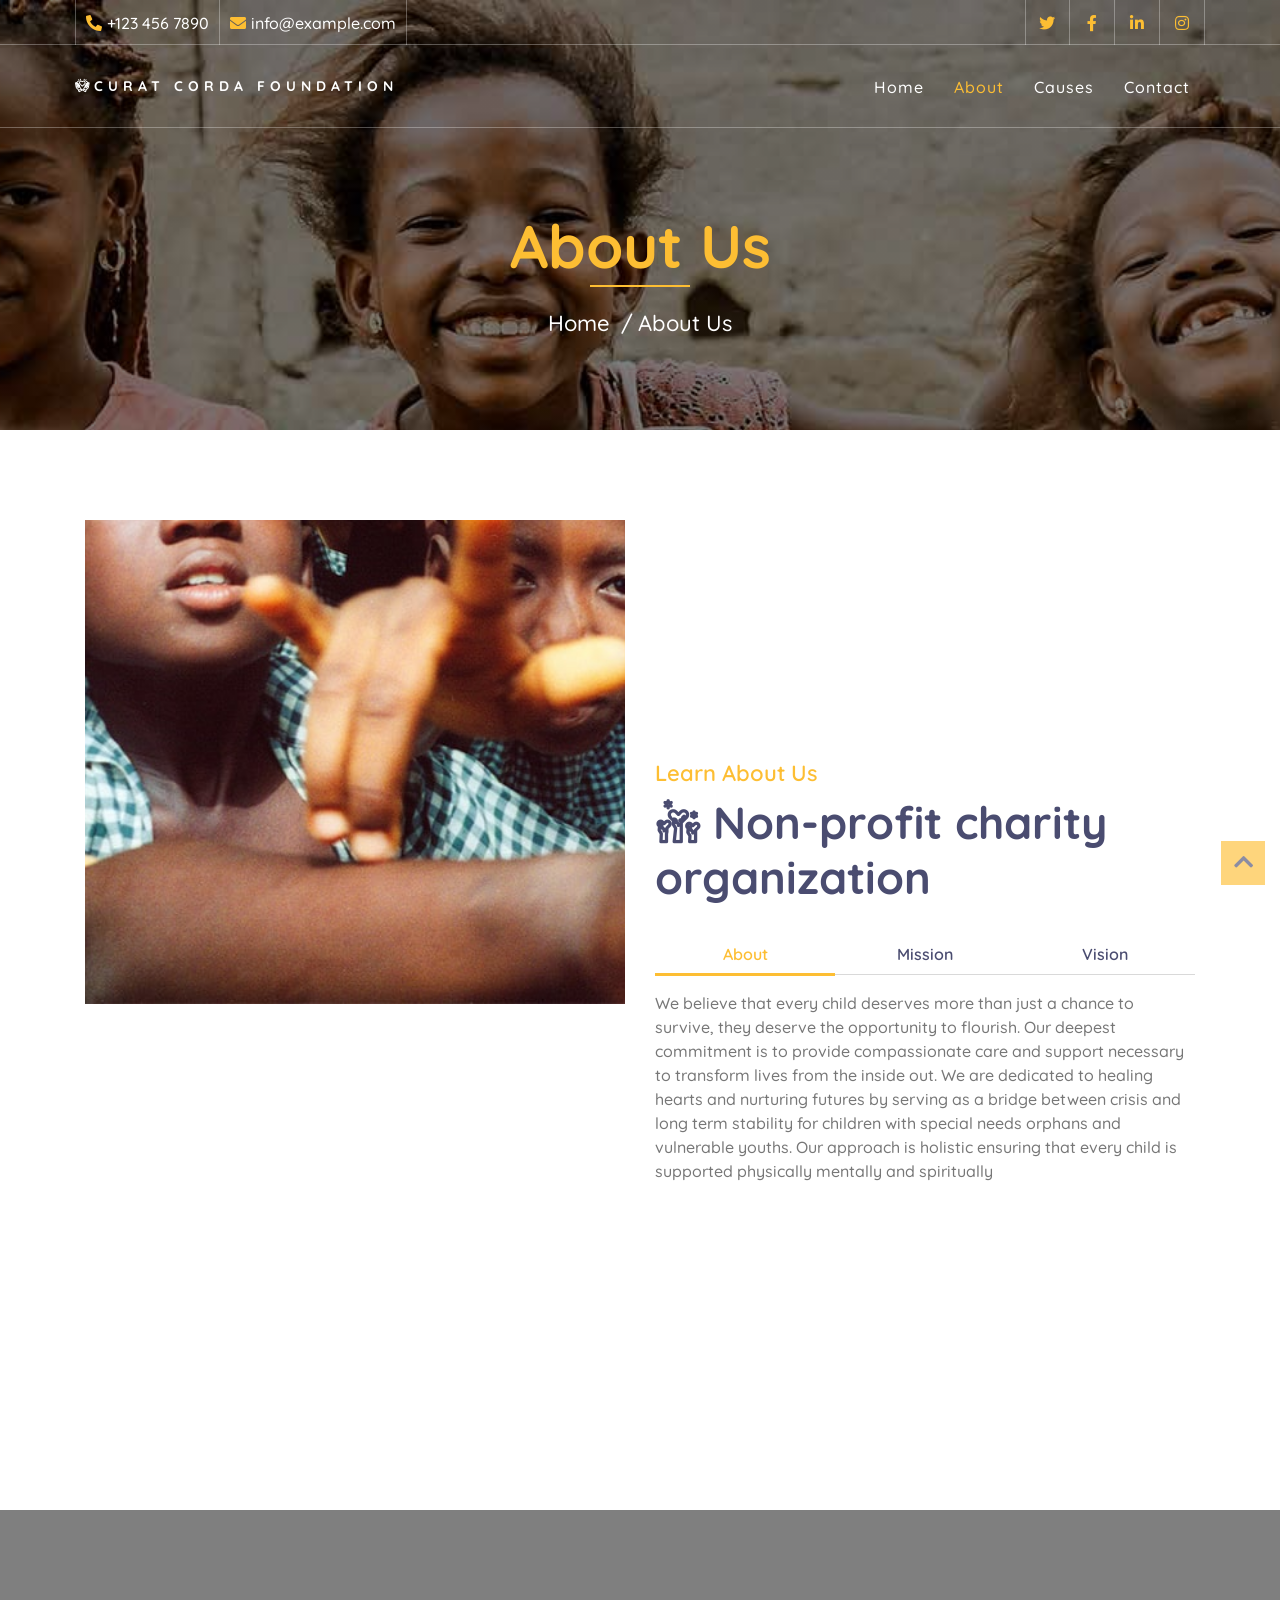
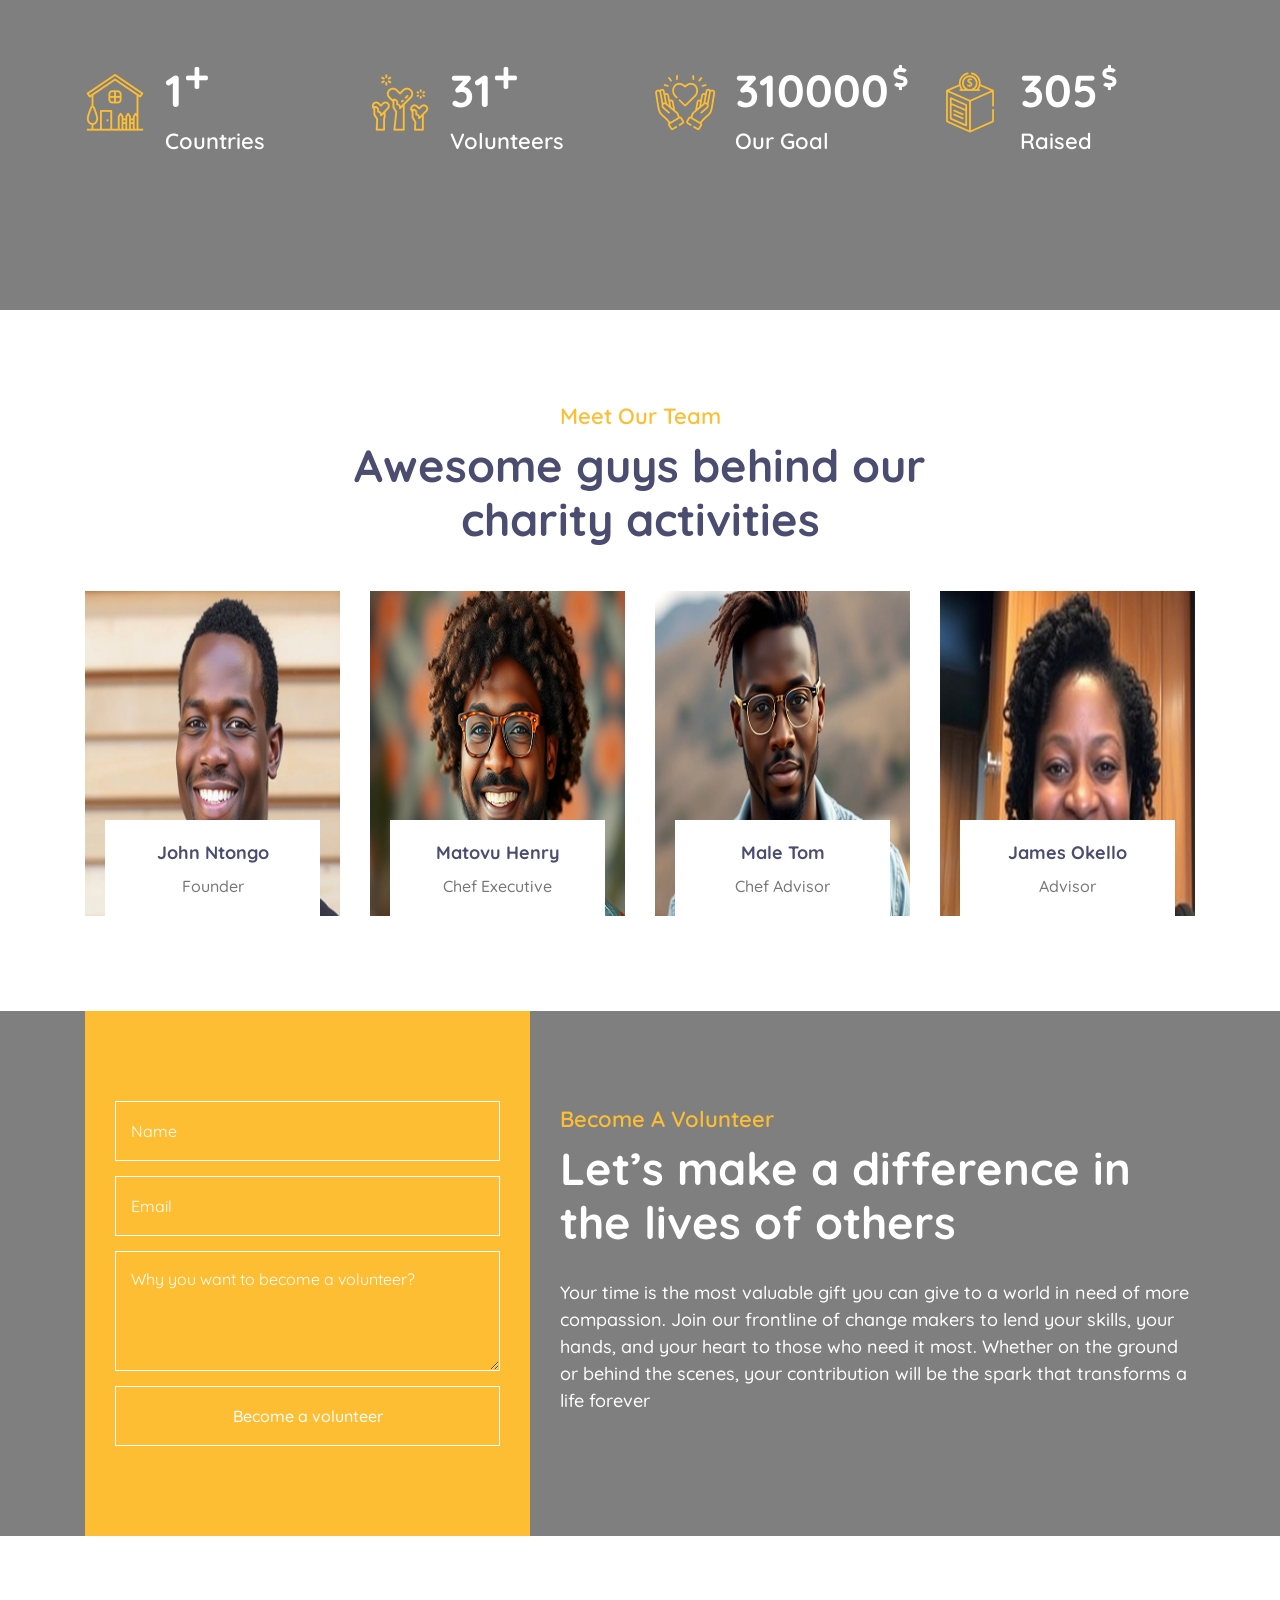
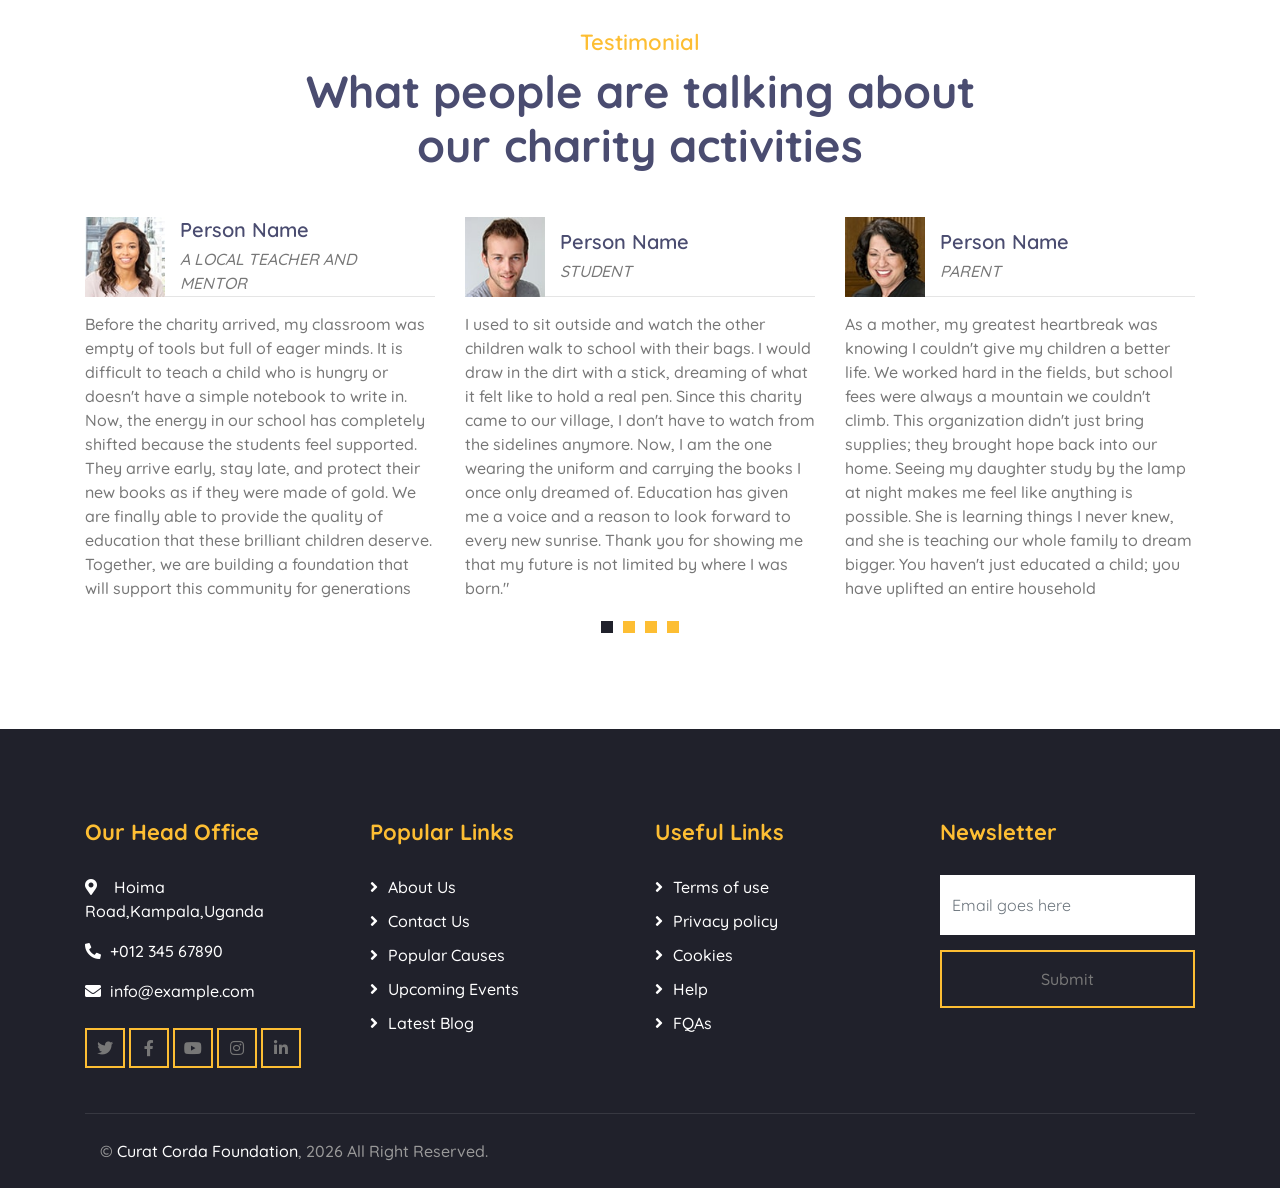
==== about.html @ 3d563ff6 "Add files via upload" ====
<!DOCTYPE html>
<html lang="en">
    <head>
        <meta charset="utf-8">
        <title>Curat Corda Foundation</title>
        <meta content="width=device-width, initial-scale=1.0" name="viewport">
        <meta content="Curat Corda Foundation" name="keywords">
        <meta content="Curat Corda Foundation" name="description">

        <!-- Favicon -->
        <link href="img/favicon.ico" rel="icon">

        <!-- Google Font -->
        <link href="https://fonts.googleapis.com/css2?family=Quicksand:wght@300;400;500;600;700&display=swap" rel="stylesheet">
        
        <!-- CSS Libraries -->
        <link href="https://stackpath.bootstrapcdn.com/bootstrap/4.4.1/css/bootstrap.min.css" rel="stylesheet">
        <link href="https://cdnjs.cloudflare.com/ajax/libs/font-awesome/5.10.0/css/all.min.css" rel="stylesheet">
        <link href="lib/flaticon/font/flaticon.css" rel="stylesheet">
        <link href="lib/animate/animate.min.css" rel="stylesheet">
        <link href="lib/owlcarousel/assets/owl.carousel.min.css" rel="stylesheet">

        <!-- Template Stylesheet -->
        <link href="css/style.css" rel="stylesheet">
    </head>

    <body>
        <!-- Top Bar Start -->
        <div class="top-bar d-none d-md-block">
            <div class="container-fluid">
                <div class="row">
                    <div class="col-md-8">
                        <div class="top-bar-left">
                            <div class="text">
                                <i class="fa fa-phone-alt"></i>
                                <p>+123 456 7890</p>
                            </div>
                            <div class="text">
                                <i class="fa fa-envelope"></i>
                                <p>info@example.com</p>
                            </div>
                        </div>
                    </div>
                    <div class="col-md-4">
                        <div class="top-bar-right">
                            <div class="social">
                                <a href=""><i class="fab fa-twitter"></i></a>
                                <a href=""><i class="fab fa-facebook-f"></i></a>
                                <a href=""><i class="fab fa-linkedin-in"></i></a>
                                <a href=""><i class="fab fa-instagram"></i></a>
                            </div>
                        </div>
                    </div>
                </div>
            </div>
        </div>
        <!-- Top Bar End -->

        <!-- Nav Bar Start -->
        <div class="navbar navbar-expand-lg bg-dark navbar-dark">
            <div class="container-fluid">
                <a href="index.html" class="navbar-brand"> <i class="flaticon-kindness"></i>Curat Corda Foundation</a>
                <button type="button" class="navbar-toggler" data-toggle="collapse" data-target="#navbarCollapse">
                    <span class="navbar-toggler-icon"></span>
                </button>

                <div class="collapse navbar-collapse justify-content-between" id="navbarCollapse">
                    <div class="navbar-nav ml-auto">
                        <a href="index.html" class="nav-item nav-link">Home</a>
                        <a href="about.html" class="nav-item nav-link active">About</a>
                        <a href="causes.html" class="nav-item nav-link">Causes</a>
                        <!--<a href="event.html" class="nav-item nav-link">Events</a>
                        <a href="blog.html" class="nav-item nav-link">Blog</a>-->
                       
                        <a href="contact.html" class="nav-item nav-link">Contact</a>
                    </div>
                </div>
            </div>
        </div>
        <!-- Nav Bar End -->
        
        
        <!-- Page Header Start -->
        <div class="page-header">
            <div class="container">
                <div class="row">
                    <div class="col-12">
                        <h2>About Us</h2>
                    </div>
                    <div class="col-12">
                        <a href="">Home</a>
                        <a href="">About Us</a>
                    </div>
                </div>
            </div>
        </div>
        <!-- Page Header End -->
        
  <!-- About Start -->
        <div class="about">
            <div class="container">
                <div class="row align-items-center">
                    <div class="col-lg-6">
                        <div class="about-img" data-parallax="scroll" data-image-src="img/about.jpg"></div>
                    </div>
                    <div class="col-lg-6">
                        <div class="section-header">
                            <p>Learn About Us</p>
                            <h2><i class="flaticon-charity"></i> Non-profit  charity organization</h2>
                        </div>
                        <div class="about-tab">
                            <ul class="nav nav-pills nav-justified">
                                <li class="nav-item">
                                    <a class="nav-link active" data-toggle="pill" href="#tab-content-1">About</a>
                                </li>
                                <li class="nav-item">
                                    <a class="nav-link" data-toggle="pill" href="#tab-content-2">Mission</a>
                                </li>
                                <li class="nav-item">
                                    <a class="nav-link" data-toggle="pill" href="#tab-content-3">Vision</a>
                                </li>
                            </ul>

                            <div class="tab-content">
                                <div id="tab-content-1" class="container tab-pane active">
                                 We believe that every child deserves more than just a chance to survive, they deserve the opportunity to flourish. Our deepest commitment is to provide compassionate care and support necessary to transform lives from the inside out.
                                 We are dedicated to healing hearts and nurturing futures by serving as a bridge between crisis and long term stability for children with special needs orphans and vulnerable youths. Our approach is holistic ensuring that every child is supported physically mentally and spiritually

                                </div>
                                <div id="tab-content-2" class="container tab-pane fade">
                                   To empower vulnerable children, orphans, and those with special needs through holistic support. By providing education, health care, moral guidance and talent development, we foster a lifestyle of resilience that enables every child to navigate life’s uncertainties with independence and confidence.
                                </div>
                                <div id="tab-content-3" class="container tab-pane fade">
                                   To be a sanctuary of hope where every child regardless of their background or ability is empowered with education, moral strength and independence to be a useful contributor in their community
                                </div>
                            </div>
                        </div>
                    </div>
                </div>
            </div>
        </div>
        <!-- About End -->
        
        
         <!-- Facts Start -->
        <div class="facts" data-parallax="scroll" data-image-src="img/facts.jpg">
            <div class="container">
                <div class="row">
                    <div class="col-lg-3 col-md-6">
                        <div class="facts-item">
                            <i class="flaticon-home"></i>
                            <div class="facts-text">
                                <h3 class="facts-plus" data-toggle="counter-up">4</h3>
                                <p>Countries</p>
                            </div>
                        </div>
                    </div>
                    <div class="col-lg-3 col-md-6">
                        <div class="facts-item">
                            <i class="flaticon-charity"></i>
                            <div class="facts-text">
                                <h3 class="facts-plus" data-toggle="counter-up">100</h3>
                                <p>Volunteers</p>
                            </div>
                        </div>
                    </div>
                    <div class="col-lg-3 col-md-6">
                        <div class="facts-item">
                            <i class="flaticon-kindness"></i>
                            <div class="facts-text">
                                <h3 class="facts-dollar" data-toggle="counter-up">1000000</h3>
                                <p>Our Goal</p>
                            </div>
                        </div>
                    </div>
                    <div class="col-lg-3 col-md-6">
                        <div class="facts-item">
                            <i class="flaticon-donation"></i>
                            <div class="facts-text">
                                <h3 class="facts-dollar" data-toggle="counter-up">1000</h3>
                                <p>Raised</p>
                            </div>
                        </div>
                    </div>
                </div>
            </div>
        </div>
        <!-- Facts End -->


       <!-- Team Start -->
        <div class="team">
            <div class="container">
                <div class="section-header text-center">
                    <p>Meet Our Team</p>
                    <h2>Awesome guys behind our charity activities</h2>
                </div>
                <div class="row">
                    <div class="col-lg-3 col-md-6">
                        <div class="team-item">
                            <div class="team-img">
                                <img src="img/team-1.jpg" alt="Team Image">
                            </div>
                            <div class="team-text">
                                <h2>John Ntongo</h2>
                                <p>Founder </p>
                                <div class="team-social">
                                    <a href=""><i class="fab fa-twitter"></i></a>
                                    <a href=""><i class="fab fa-facebook-f"></i></a>
                                    <a href=""><i class="fab fa-linkedin-in"></i></a>
                                    <a href=""><i class="fab fa-instagram"></i></a>
                                </div>
                            </div>
                        </div>
                    </div>
                    <div class="col-lg-3 col-md-6">
                        <div class="team-item">
                            <div class="team-img">
                                <img src="img/team-2.jpg" alt="Team Image">
                            </div>
                            <div class="team-text">
                                <h2>Matovu Henry</h2>
                                <p>Chef Executive</p>
                                <div class="team-social">
                                    <a href=""><i class="fab fa-twitter"></i></a>
                                    <a href=""><i class="fab fa-facebook-f"></i></a>
                                    <a href=""><i class="fab fa-linkedin-in"></i></a>
                                    <a href=""><i class="fab fa-instagram"></i></a>
                                </div>
                            </div>
                        </div>
                    </div>
                    <div class="col-lg-3 col-md-6">
                        <div class="team-item">
                            <div class="team-img">
                                <img src="img/team-3.jpg" alt="Team Image">
                            </div>
                            <div class="team-text">
                                <h2>Male Tom</h2>
                                <p>Chef Advisor</p>
                                <div class="team-social">
                                    <a href=""><i class="fab fa-twitter"></i></a>
                                    <a href=""><i class="fab fa-facebook-f"></i></a>
                                    <a href=""><i class="fab fa-linkedin-in"></i></a>
                                    <a href=""><i class="fab fa-instagram"></i></a>
                                </div>
                            </div>
                        </div>
                    </div>
                    <div class="col-lg-3 col-md-6">
                        <div class="team-item">
                            <div class="team-img">
                                <img src="img/team-4.jpg" alt="Team Image">
                            </div>
                            <div class="team-text">
                                <h2>James Okello</h2>
                                <p>Advisor</p>
                                <div class="team-social">
                                    <a href=""><i class="fab fa-twitter"></i></a>
                                    <a href=""><i class="fab fa-facebook-f"></i></a>
                                    <a href=""><i class="fab fa-linkedin-in"></i></a>
                                    <a href=""><i class="fab fa-instagram"></i></a>
                                </div>
                            </div>
                        </div>
                    </div>
                </div>
            </div>
        </div>
        <!-- Team End -->
        
        
    <!-- Volunteer Start -->
        <div class="volunteer" data-parallax="scroll" data-image-src="img/volunteer.jpg">
            <div class="container">
                <div class="row align-items-center">
                    <div class="col-lg-5">
                        <div class="volunteer-form">
                            <form>
                                <div class="control-group">
                                    <input type="text" class="form-control" placeholder="Name" required="required" />
                                </div>
                                <div class="control-group">
                                    <input type="email" class="form-control" placeholder="Email" required="required" />
                                </div>
                                <div class="control-group">
                                    <textarea class="form-control" placeholder="Why you want to become a volunteer?" required="required"></textarea>
                                </div>
                                <div>
                                    <button class="btn btn-custom" type="submit">Become a volunteer</button>
                                </div>
                            </form>
                        </div>
                    </div>
                    <div class="col-lg-7">
                        <div class="volunteer-content">
                            <div class="section-header">
                                <p>Become A Volunteer</p>
                                <h2>Let’s make a difference in the lives of others</h2>
                            </div>
                            <div class="volunteer-text">
                                <p>
                                    Your time is the most valuable gift you can give to a world in need of more compassion. Join our frontline of change makers to lend your skills, your hands, and your heart to those who need it most. Whether on the ground or behind the scenes, your contribution will be the spark that transforms a life forever
                                </p>
                            </div>
                        </div>
                    </div>
                </div>
            </div>
        </div>
        <!-- Volunteer End -->
        
        
        <!-- Testimonial Start -->
        <div class="testimonial">
            <div class="container">
                <div class="section-header text-center">
                    <p>Testimonial</p>
                    <h2>What people are talking about our charity activities</h2>
                </div>
                <div class="owl-carousel testimonials-carousel">
                    <div class="testimonial-item">
                        <div class="testimonial-profile">
                            <img src="img/testimonial-1.jpg" alt="Image">
                            <div class="testimonial-name">
                                <h3>Person Name</h3>
                                <p>STUDENT</p>
                            </div>
                        </div>
                        <div class="testimonial-text">
                            <p>
                                I used to sit outside and watch the other children walk to school with their bags. I would draw in the dirt with a stick, dreaming of what it felt like to hold a real pen. Since this charity came to our village, I don't have to watch from the sidelines anymore. Now, I am the one wearing the uniform and carrying the books I once only dreamed of. Education has given me a voice and a reason to look forward to every new sunrise. Thank you for showing me that my future is not limited by where I was born."
                            </p>
                        </div>
                    </div>
                    <div class="testimonial-item">
                        <div class="testimonial-profile">
                            <img src="img/testimonial-2.jpg" alt="Image">
                            <div class="testimonial-name">
                                <h3>Person Name</h3>
                                <p>PARENT</p>
                            </div>
                        </div>
                        <div class="testimonial-text">
                            <p>
                                As a mother, my greatest heartbreak was knowing I couldn't give my children a better life. We worked hard in the fields, but school fees were always a mountain we couldn't climb. This organization didn't just bring supplies; they brought hope back into our home. Seeing my daughter study by the lamp at night makes me feel like anything is possible. She is learning things I never knew, and she is teaching our whole family to dream bigger. You haven't just educated a child; you have uplifted an entire household
                            </p>
                        </div>
                    </div>
                    <div class="testimonial-item">
                        <div class="testimonial-profile">
                            <img src="img/testimonial-3.jpg" alt="Image">
                            <div class="testimonial-name">
                                <h3>Person Name</h3>
                                <p>OUR PARTNERS AND DONORS</p>
                            </div>
                        </div>
                        <div class="testimonial-text">
                            <p>
                                I wanted to support a cause where I could actually see the transformation happening. Seeing the photos of these children moving from the streets into classrooms is incredibly moving. It’s rare to find a charity that is so transparent about the direct impact of every dollar. I know that my monthly contribution is providing the desks and books these kids need. Being a part of this journey has changed my perspective on what it means to give back. It is a privilege to invest in these bright young leaders and watch them thrive."
                            </p>
                        </div>
                    </div>
                    <div class="testimonial-item">
                        <div class="testimonial-profile">
                            <img src="img/testimonial-4.jpg" alt="Image">
                            <div class="testimonial-name">
                                <h3>Person Name</h3>
                                <p>A LOCAL TEACHER AND MENTOR</p>
                            </div>
                        </div>
                        <div class="testimonial-text">
                            <p>
                               Before the charity arrived, my classroom was empty of tools but full of eager minds. It is difficult to teach a child who is hungry or doesn't have a simple notebook to write in. Now, the energy in our school has completely shifted because the students feel supported. They arrive early, stay late, and protect their new books as if they were made of gold. We are finally able to provide the quality of education that these brilliant children deserve. Together, we are building a foundation that will support this community for generations
                            </p>
                        </div>
                    </div>
                </div>
            </div>
        </div>
        <!-- Testimonial End -->


        <!-- Footer Start -->
        <div class="footer">
            <div class="container">
                <div class="row">
                    <div class="col-lg-3 col-md-6">
                        <div class="footer-contact">
                            <h2>Our Head Office</h2>
                            <p><i class="fa fa-map-marker-alt"></i> Hoima Road,Kampala,Uganda</p>
                            <p><i class="fa fa-phone-alt"></i>+012 345 67890</p>
                            <p><i class="fa fa-envelope"></i>info@example.com</p>
                            <div class="footer-social">
                                <a class="btn btn-custom" href=""><i class="fab fa-twitter"></i></a>
                                <a class="btn btn-custom" href=""><i class="fab fa-facebook-f"></i></a>
                                <a class="btn btn-custom" href=""><i class="fab fa-youtube"></i></a>
                                <a class="btn btn-custom" href=""><i class="fab fa-instagram"></i></a>
                                <a class="btn btn-custom" href=""><i class="fab fa-linkedin-in"></i></a>
                            </div>
                        </div>
                    </div>
                    <div class="col-lg-3 col-md-6">
                        <div class="footer-link">
                            <h2>Popular Links</h2>
                            <a href="">About Us</a>
                            <a href="">Contact Us</a>
                            <a href="">Popular Causes</a>
                            <a href="">Upcoming Events</a>
                            <a href="">Latest Blog</a>
                        </div>
                    </div>
                    <div class="col-lg-3 col-md-6">
                        <div class="footer-link">
                            <h2>Useful Links</h2>
                            <a href="">Terms of use</a>
                            <a href="">Privacy policy</a>
                            <a href="">Cookies</a>
                            <a href="">Help</a>
                            <a href="">FQAs</a>
                        </div>
                    </div>
                    <div class="col-lg-3 col-md-6">
                        <div class="footer-newsletter">
                            <h2>Newsletter</h2>

                            <form>
                                <input class="form-control" placeholder="Email goes here">
                                <button class="btn btn-custom">Submit</button>
                                 
                            </form>
                            
                        </div>
                    </div>
                </div>
            </div>
            <div class="container copyright">
                <div class="row">
                    <div class="col-md-6">
                        <p>&copy; <a href="#">Curat Corda Foundation</a>, <span id="year"></span> All Right Reserved.</p> 
                    </div>
                    <div class="col-md-6">
                         
                    </div>
                </div>
            </div>
        </div>
        <!-- Footer End -->

        <!-- Back to top button -->
        <a href="#" class="back-to-top"><i class="fa fa-chevron-up"></i></a>
        
        <!-- Pre Loader -->
        <div id="loader" class="show">
            <div class="loader"></div>
        </div>

        <!-- JavaScript Libraries -->
        <script src="https://code.jquery.com/jquery-3.4.1.min.js"></script>
        <script src="https://stackpath.bootstrapcdn.com/bootstrap/4.4.1/js/bootstrap.bundle.min.js"></script>
        <script src="lib/easing/easing.min.js"></script>
        <script src="lib/owlcarousel/owl.carousel.min.js"></script>
        <script src="lib/waypoints/waypoints.min.js"></script>
        <script src="lib/counterup/counterup.min.js"></script>
        <script src="lib/parallax/parallax.min.js"></script>
        
        <!-- Contact Javascript File -->
        <script src="mail/jqBootstrapValidation.min.js"></script>
        <script src="mail/contact.js"></script>

        <!-- Template Javascript -->
        <script src="js/main.js"></script>
    </body>
</html>
---- lib/flaticon/font/flaticon.css ----
/*
  	Flaticon icon font: Flaticon
  	Creation date: 30/09/2020 10:47
  	*/

@font-face {
  font-family: "Flaticon";
  src: url("./Flaticon.eot");
  src: url("./Flaticon.eot?#iefix") format("embedded-opentype"),
       url("./Flaticon.woff2") format("woff2"),
       url("./Flaticon.woff") format("woff"),
       url("./Flaticon.ttf") format("truetype"),
       url("./Flaticon.svg#Flaticon") format("svg");
  font-weight: normal;
  font-style: normal;
}

@media screen and (-webkit-min-device-pixel-ratio:0) {
  @font-face {
    font-family: "Flaticon";
    src: url("./Flaticon.svg#Flaticon") format("svg");
  }
}

[class^="flaticon-"]:before, [class*=" flaticon-"]:before,
[class^="flaticon-"]:after, [class*=" flaticon-"]:after {   
  font-family: Flaticon;
        font-size: 20px;
font-style: normal;
margin-left: 20px;
}

.flaticon-water:before { content: "\f100"; }
.flaticon-healthcare:before { content: "\f101"; }
.flaticon-diet:before { content: "\f102"; }
.flaticon-education:before { content: "\f103"; }
.flaticon-home:before { content: "\f104"; }
.flaticon-charity:before { content: "\f105"; }
.flaticon-social-care:before { content: "\f106"; }
.flaticon-kindness:before { content: "\f107"; }
.flaticon-donation:before { content: "\f108"; }
.flaticon-woman:before { content: "\f109"; }
---- css/style.css ----
/*******************************/
/********* General CSS *********/
/*******************************/
body {
    color: #777777;
    font-weight: 500;
    background: #ffffff;
    font-family: 'Quicksand', sans-serif;
}

h1,
h2, 
h3, 
h4,
h5, 
h6 {
    color: #4a4c70;
}

a {
    color: #4a4c70;
    transition: .3s;
}

a:hover,
a:active,
a:focus {
    color: #FDBE33;
    outline: none;
    text-decoration: none;
}

.btn.btn-custom {
    padding: 12px 20px;
    text-align: center; 
   font-size: 16px;
    font-weight: 500;
    color: #777777;
    border-radius: 0;
    border: 2px solid #FDBE33;
    box-shadow: inset 0 0 0 0 #FDBE33;
    transition: ease-out 0.3s;
    -webkit-transition: ease-out 0.3s;
    -moz-transition: ease-out 0.3s;
}

.btn.btn-custom:hover {
    color: #20212B;
    box-shadow: inset 0 0 0 30px #FDBE33;
}

.btn:focus,
.form-control:focus {
    box-shadow: none;
}

.container-fluid {
    max-width: 1366px;
}

[class^="flaticon-"]:before, [class*=" flaticon-"]:before,
[class^="flaticon-"]:after, [class*=" flaticon-"]:after {   
    font-size: inherit;
    margin-left: 0;
}


/**********************************/
/****** Loader & Back to Top ******/
/**********************************/
#loader {
    position: fixed;
    top: 0;
    right: 0;
    bottom: 0;
    left: 0;
    display: flex;
    align-items: center;
    justify-content: center;
    background: #ffffff;
    opacity: 0;
    visibility: hidden;
    -webkit-transition: opacity .3s ease-out, visibility 0s linear .3s;
    -o-transition: opacity .3s ease-out, visibility 0s linear .3s;
    transition: opacity .3s ease-out, visibility 0s linear .3s;
    z-index: 999;
}

#loader.show {
    -webkit-transition: opacity .6s ease-out, visibility 0s linear 0s;
    -o-transition: opacity .6s ease-out, visibility 0s linear 0s;
    transition: opacity .6s ease-out, visibility 0s linear 0s;
    visibility: visible;
    opacity: 1;
}

#loader .loader {
    position: relative;
    width: 45px;
    height: 45px;
    border: 5px solid #dddddd;
    border-top: 5px solid #FDBE33;
    border-radius: 50%;
    -webkit-animation: spin 2s linear infinite;
    animation: spin 2s linear infinite;
}

@-webkit-keyframes spin {
    0% { -webkit-transform: rotate(0deg); }
    100% { -webkit-transform: rotate(360deg); }
}

@keyframes spin {
    0% { transform: rotate(0deg); }
    100% { transform: rotate(360deg); }
}

.back-to-top {
    position: fixed;
    display: none;
    background: #FDBE33;
    width: 44px;
    height: 44px;
    text-align: center;
    line-height: 1;
    font-size: 22px;
    right: 15px;
    bottom: 15px;
    transition: background 0.5s;
    z-index: 9;
}

.back-to-top i {
    color: #4a4c70;
    padding-top: 10px;
}

.back-to-top:hover {
    background: #4a4c70;
}

.back-to-top:hover i {
    color: #FDBE33;
}


/**********************************/
/********** Top Bar CSS ***********/
/**********************************/
.top-bar {
    position: absolute;
    height: 45px;
    width: 100%;
    top: 0;
    left: 0;
    z-index: 3;
    border-bottom: 1px solid rgba(255, 255, 255, .3);
}

.top-bar .top-bar-left {
    display: flex;
    align-items: center;
    justify-content: flex-start;
}

.top-bar .top-bar-right {
    display: flex;
    align-items: center;
    justify-content: flex-end;
}

.top-bar .text {
    display: flex;
    align-items: center;
    justify-content: center;
    flex-direction: row;
    height: 45px;
    padding: 0 10px;
    text-align: center;
    border-left: 1px solid rgba(255, 255, 255, .3);
}

.top-bar .text:last-child {
    border-right: 1px solid rgba(255, 255, 255, .3);
}

.top-bar .text i {
    font-size: 16px;
    color: #FDBE33;
    margin-right: 5px;
}

.top-bar .text p {
    color: #ffffff;
    font-size: 16px;
    font-weight: 500;
    margin: 0;
}

.top-bar .social {
    display: flex;
    height: 45px;
    font-size: 0;
    justify-content: flex-end;
}

.top-bar .social a {
    display: flex;
    align-items: center;
    justify-content: center;
    width: 45px;
    height: 100%;
    font-size: 16px;
    color: #FDBE33;
    border-right: 1px solid rgba(255, 255, 255, .3);
}

.top-bar .social a:first-child {
    border-left: 1px solid rgba(255, 255, 255, .3);
}

.top-bar .social a:hover {
    color: #ffffff;
    background: #FDBE33;
}

@media (min-width: 992px) {
    .top-bar {
        padding: 0 60px;
    }
}


/**********************************/
/*********** Nav Bar CSS **********/
/**********************************/
.navbar {
    position: relative;
    transition: .5s;
    z-index: 999;
}

.navbar.nav-sticky {
    position: fixed;
    top: 0;
    width: 100%;
    box-shadow: 0 2px 5px rgba(0, 0, 0, .3);
    transition: .5s;
}

.navbar .navbar-brand {
    margin: 0;
    color: #ffffff;
    font-size: 14px;
    line-height: 0px;
    font-weight: 700;
    letter-spacing: 5px;
    text-transform: uppercase;
}

.navbar .navbar-brand img {
    max-width: 100%;
    max-height: 40px;
}

.navbar-dark .navbar-nav .nav-link,
.navbar-dark .navbar-nav .nav-link:focus,
.navbar-dark .navbar-nav .nav-link:hover,
.navbar-dark .navbar-nav .nav-link.active {
    padding: 10px 15px 8px 15px;
    color: #ffffff;
}

.navbar-dark .navbar-nav .nav-link:hover,
.navbar-dark .navbar-nav .nav-link.active {
    color: #FDBE33;
    transition: none;
}

.navbar .dropdown-menu {
    margin-top: 0;
    border: 0;
    border-radius: 0;
    background: #f8f9fa;
}

@media (min-width: 992px) {
    .navbar {
        position: absolute;
        width: 100%;
        top: 45px;
        padding: 20px 60px;
        background: transparent !important;
        border-bottom: 1px solid rgba(255, 255, 255, .3);
        z-index: 9;
    }
    
    .navbar.nav-sticky {
        padding: 10px 60px;
        background: #20212B !important;
        border-bottom: none;
    }
    
    .page .navbar {
        background: #20212B !important;
    }
    
    .navbar a.nav-link {
        padding: 8px 15px;
        font-size: 16px;
        letter-spacing: 1px;
    }
}

@media (max-width: 991.98px) {   
    .navbar {
        padding: 15px;
        background: #20212B !important;
    }
    
    .navbar a.nav-link {
        padding: 5px;
    }
    
    .navbar .dropdown-menu {
        box-shadow: none;
    }
}


/*******************************/
/********** Hero CSS ***********/
/*******************************/
.carousel {
    position: relative;
    width: 100%;
    min-height: 300px;
    background: #ffffff;
    margin-bottom: 45px;
}

.carousel .container-fluid {
    padding: 0;
}

.carousel .carousel-item {
    position: relative;
    width: 100%;
    min-height: 300px;
    display: flex;
    align-items: center;
    justify-content: center;
    flex-direction: column;
}

.carousel .carousel-img {
    position: relative;
    width: 100%;
    height: 100%;
    min-height: 300px;
    text-align: right;
    overflow: hidden;
}

.carousel .carousel-img::after {
    position: absolute;
    content: "";
    top: 0;
    right: 0;
    bottom: 0;
    left: 0;
    background: rgba(0, 0, 0, .5);
    z-index: 1;
}

.carousel .carousel-img img {
    width: 100%;
    height: 100%;
    object-fit: cover;
}

.carousel .carousel-text {
    position: absolute;
    max-width: 700px;
    display: flex;
    align-items: center;
    justify-content: center;
    flex-direction: column;
    z-index: 2;
}

.carousel .carousel-text h1 {
    text-align: center;
    color: #ffffff;
    font-size: 60px;
    font-weight: 700;
    margin-bottom: 20px;
}

.carousel .carousel-text p {
    color: #ffffff;
    text-align: center;
    font-size: 20px;
    margin-bottom: 25px;
}

.carousel .carousel-btn .btn.btn-custom {
    color: #ffffff;
}

.carousel .carousel-btn .btn.btn-custom:hover {
    color: #20212B;
}

.carousel .carousel-btn .btn:first-child {
    margin-right: 15px;
}

.carousel .owl-nav {
    position: absolute;
    width: 100%;
    height: 60px;
    top: calc(50% - 30px);
    left: 0;
    display: flex;
    justify-content: space-between;
    z-index: 9;
}

.carousel .owl-nav .owl-prev,
.carousel .owl-nav .owl-next {
    width: 60px;
    height: 60px;
    display: flex;
    align-items: center;
    justify-content: center;
    color: #FDBE33;
    background: rgba(256, 256, 256, .2);
    font-size: 22px;
    transition: .3s;
}

.carousel .owl-nav .owl-prev:hover,
.carousel .owl-nav .owl-next:hover {
    color: #ffffff;
    background: #FDBE33;
}

.carousel .owl-nav .owl-prev {
    margin-right: 2px;
}

.carousel .animated {
    -webkit-animation-duration: 1s;
    animation-duration: 1s;
}

#videoModal .modal-dialog {
    position: relative;
    max-width: 800px;
    margin: 60px auto 0 auto;
}

#videoModal .modal-body {
    position: relative;
    padding: 0px;
}

#videoModal .close {
    position: absolute;
    width: 30px;
    height: 30px;
    right: 0px;
    top: -30px;
    z-index: 999;
    font-size: 30px;
    font-weight: normal;
    color: #ffffff;
    background: #000000;
    opacity: 1;
}

@media (max-width: 991.98px) {
    .carousel .carousel-text h1 {
        font-size: 35px;
    }
    
    .carousel .carousel-text p {
        font-size: 16px;
    }
    
    .carousel .carousel-text .btn {
        padding: 12px 30px;
        font-size: 15px;
        letter-spacing: 0;
    }
}

@media (max-width: 767.98px) {
    .carousel .carousel-text h1 {
        font-size: 30px;
    }
    
    .carousel .carousel-text .btn {
        padding: 10px 25px;
        font-size: 15px;
        letter-spacing: 0;
    }
}

@media (max-width: 575.98px) {
    .carousel .carousel-text h1 {
        font-size: 25px;
    }
    
    .carousel .carousel-text .btn {
        padding: 8px 20px;
        font-size: 14px;
        letter-spacing: 0;
    }
}


/*******************************/
/******* Page Header CSS *******/
/*******************************/
.page-header {
    position: relative;
    margin-bottom: 45px;
    padding: 210px 0 90px 0;
    text-align: center;
    background: linear-gradient(rgba(0, 0, 0, .5), rgba(0, 0, 0, .5)), url(../img/page-header.jpg);
    background-attachment: fixed;
    background-position: center;
    background-repeat: no-repeat;
    background-size: cover;
}

.page-header h2 {
    position: relative;
    color: #FDBE33;
    font-size: 60px;
    font-weight: 700;
    margin-bottom: 20px;
    padding-bottom: 5px;
}

.page-header h2::after {
    position: absolute;
    content: "";
    width: 100px;
    height: 2px;
    left: calc(50% - 50px);
    bottom: 0;
    background: #FDBE33;
}

.page-header a {
    position: relative;
    padding: 0 12px;
    font-size: 22px;
    color: #ffffff;
}

.page-header a:hover {
    color: #FDBE33;
}

.page-header a::after {
    position: absolute;
    content: "/";
    width: 8px;
    height: 8px;
    top: -2px;
    right: -7px;
    text-align: center;
    color: #ffffff;
}

.page-header a:last-child::after {
    display: none;
}

@media (max-width: 991.98px) {
    .page-header {
        padding: 60px 0;
    }
    
    .page-header h2 {
        font-size: 45px;
    }
    
    .page-header a {
        font-size: 20px;
    }
}

@media (max-width: 767.98px) {
    .page-header {
        padding: 45px 0;
    }
    
    .page-header h2 {
        font-size: 35px;
    }
    
    .page-header a {
        font-size: 18px;
    }
}


/*******************************/
/******* Section Header ********/
/*******************************/
.section-header {
    position: relative;
    width: 100%;
    max-width: 700px;
    margin: 0 auto 45px auto;
}

.section-header p {
    margin-bottom: 5px;
    position: relative;
    font-size: 22px;
    font-weight: 600;
    text-transform: capitalize;
    color: #FDBE33;
}

.section-header h2 {
    margin: 0;
    font-size: 45px;
    font-weight: 700;
}

@media (max-width: 991.98px) {
    .section-header h2 {
        font-size: 45px;
    }
}

@media (max-width: 767.98px) {
    .section-header h2 {
        font-size: 40px;
    }
}

@media (max-width: 575.98px) {
    .section-header h2 {
        font-size: 35px;
    }
}


/*******************************/
/********** About CSS **********/
/*******************************/
.about {
    position: relative;
    width: 100%;
    padding: 45px 0;
}

.about .section-header {
    margin-bottom: 30px;
    margin-left: 0;
}

.about .about-img {
    width: 100%;
    height: 100vh;
}

.about .about-tab {
    width: 100%;
}

.about .about-tab .nav.nav-pills .nav-link {
    padding: 8px;
    font-weight: 600;
    background: none;
    border-radius: 0;
    border-bottom: 1px solid rgba(0, 0, 0, .15);
    transition: none;
}

.about .about-tab .nav.nav-pills .nav-link:hover,
.about .about-tab .nav.nav-pills .nav-link.active {
    color: #FDBE33;
    padding-bottom: 7px;
    border-bottom: 3px solid #FDBE33;
}

.about .about-tab .tab-content {
    padding: 15px 0 0 0;
    background: transparent;
}

.about .about-tab .tab-content .container {
    padding: 0;
}

@media (max-width: 991.98px) {
    .about .section-header {
        margin-top: 30px;
    }
}


/*******************************/
/********* Service CSS *********/
/*******************************/
.service {
    position: relative;
    width: 100%;
    padding: 45px 0 15px 0;
}

.service .service-item {
    position: relative;
    width: 100%;
    display: flex;
    justify-content: space-between;
    margin-bottom: 45px;
    transition: .3s;
}

.service .service-icon {
    position: relative;
    width: 60px;
}

.service .service-icon i {
    position: relative;
    display: block;
    color: #FDBE33;
    font-size: 60px;
    line-height: 60px;
    margin-top: 5px;
}

.service .service-text {
    position: relative;
    margin-left: 20px;
    padding-left: 20px;
}

.service .service-text::before {
    position: absolute;
    content: "";
    width: 1px;
    height: calc(100% - 10px);
    top: 5px;
    left: 0;
    background: rgba(0, 0, 0, .1);
}

.service .service-text::after {
    position: absolute;
    content: "";
    width: 3px;
    height: 40px;
    top: calc(50% - 20px);
    left: -1px;
    background: #FDBE33;
}

.service .service-text h3 {
    margin-bottom: 10px;
    font-size: 22px;
    font-weight: 700;
    letter-spacing: 1px;
}

.service .service-text p {
    margin: 0;
}


/*******************************/
/********* Donate CSS **********/
/*******************************/
.donate {
    position: relative;
    width: 100%;
    margin: 45px 0;
    background: rgba(0, 0, 0, .5);
}

.donate .donate-content {
    padding: 45px 0 15px 0;
}

.container .donate {
    margin: 90px 0;
}

.container .donate .donate-content {
    padding: 45px 30px 15px 30px;
}

.donate .donate-content .section-header {
    margin-bottom: 30px;
}

.donate .donate-content .section-header h2 {
    color: #ffffff;
}

.donate .donate-text p {
    color: #ffffff;
    font-size: 18px;
}

.donate .donate-form {
    padding: 90px 30px;
    background: #FDBE33;
}

.donate .donate-form .control-group {
    margin-bottom: 15px;
}

.donate .donate-form .form-control {
    height: 60px;
    color: #ffffff;
    padding: 0 15px;
    border-radius: 0;
    border: 1px solid #ffffff;
    background: transparent;
}

.donate .donate-form .form-control::placeholder {
    color: #ffffff;
    opacity: 1;
}

.donate .donate-form .form-control:-ms-input-placeholder,
.donate .donate-form .form-control::-ms-input-placeholder {
    color: #ffffff;
}

.donate .donate-form .btn-group {
    display: flex;
    justify-content: space-between;
    margin-bottom: 15px;
}

.donate .donate-form .btn.btn-custom {
    padding: 15px 0;
    width: 100%;
    height: 60px;
    color: #ffffff;
    border: 1px solid #ffffff;
    box-shadow: inset 0 0 0 0 #ffffff;
}

.donate .donate-form .btn.btn-custom:hover,
.donate .donate-form .btn.btn-custom.active {
    color: #FDBE33;
    border: 1px solid #ffffff;
    box-shadow: inset 0 0 0 30px #ffffff;
}



/*******************************/
/********** Causes CSS *********/
/*******************************/
.causes {
    position: relative;
    width: 100%;
    padding: 45px 0;
}

.causes .causes-carousel {
    width: calc(100% + 30px);
    margin-left: -15px;
    margin-right: -15px;
}

.causes .causes-item {
    margin: 0 15px;
    overflow: hidden;
    background: #f3f6ff;
}

.causes .causes-img {
    overflow: hidden;
}

.causes .causes-img img {
    width: 100%;
    transition: .3s;
}

.causes .causes-item:hover img {
    transform: scale(1.1);
}


.causes .causes-progress {
    width: 100%;
    margin-top: 32px;
    padding: 30px 30px 20px 30px;
}

.causes .progress {
    height: 10px;
    border-radius: 0;
    background: #dddddd;
    overflow: visible;
}

.causes .progress .progress-bar {
    position: relative;
    width: 0px;
    background: #FDBE33;
    overflow: visible;
    transition: 2s;
}

.causes .progress-bar span {
    position: absolute;
    top: -32px;
    right: 0;
    height: 23px;
    display: inline-block;
    padding: 2px 6px;
    background: #FDBE33;
    color: #20212B;
}

.causes .progress-bar span::after {
    position: absolute;
    content: "";
    width: 0;
    height: 0;
    top: 23px;
    left: calc(50% - 6px);
    border: 6px solid;
    border-color: #FDBE33 transparent transparent transparent;
}

.causes .progress-text {
    margin-top: 5px;
    display: flex;
    justify-content: space-between;
}

.causes .progress-text p {
    margin: 0;
}

.causes .causes-text {
    padding: 0 30px;
}

.causes .causes-text h3 {
    font-size: 22px;
    font-weight: 700;
}

.causes .causes-text p {
    margin: 0;
}

.causes .causes-btn {
    margin-top: 25px;
    display: flex;
    justify-content: space-between;
}

.causes .causes-btn .btn {
    padding: 10px 0;
    width: 50%;
}

.causes .causes-btn .btn:last-child {
    color: #20212B;
    background: #FDBE33;
}

.causes .causes-btn .btn:last-child:hover {
    color: #ffffff;
}



/*******************************/
/********** Facts CSS **********/
/*******************************/
.facts {
    position: relative;
    width: 100%;
    min-height: 400px;
    margin: 45px 0;
    display: flex;
    align-items: center;
    background: rgba(0, 0, 0, .5);
}

.facts .facts-item {
    display: flex;
    flex-direction: row;
    margin: 25px 0;
}

.facts .facts-item i {
    margin-top: 10px;
    font-size: 60px;
    line-height: 60px;
    color: #FDBE33;
}

.facts .facts-text {
    padding-left: 20px;
}

.facts .facts-text h3 {
    position: relative;
    display: inline-block;
    color: #ffffff;
    font-size: 45px;
    font-weight: 700;
}

.facts .facts-text h3::after {
    position: absolute;
    top: 0px;
    color: #ffffff;
    font-size: 25px;
    font-family: "Font Awesome 5 Free";
    font-weight: 900;
}

.facts .facts-text h3.facts-plus::after {
    content: "\f067";
    right: -25px;
}

.facts .facts-text h3.facts-dollar::after {
    content: "\f155";
    right: -18px;
}

.facts .facts-text p {
    color: #ffffff;
    font-size: 22px;
    font-weight: 600;
    margin: 0;
}


/*******************************/
/*********** Team CSS **********/
/*******************************/
.team {
    position: relative;
    width: 100%;
    padding: 45px 0 15px 0;
}

.team .team-item {
    position: relative;
    margin-bottom: 35px;
}

.team .team-img {
    position: relative;
    overflow: hidden;
}

.team .team-img img {
    width: 100%;
    transform: scale(1.1);
    margin-bottom: -15px;
    transition: .3s;
}

.team .team-item:hover img {
    margin: -15px 0 0 0;
}

.team .team-text {
    position: absolute;
    width: calc(100% - 40px);
    height: 96px;
    bottom: 0;
    left: 20px;
    padding: 22px 0;
    text-align: center;
    background: #ffffff;
    transition: .3s;
    overflow: hidden;
}

.team .team-text h2 {
    font-size: 18px;
    font-weight: 700;
    margin-bottom: 10px;
}

.team .team-text p {
    margin-bottom: 20px;
}

.team .team-social {
    position: relative;
    font-size: 0;
}

.team .team-social a {
    display: inline-block;
    width: 35px;
    height: 35px;
    margin: 0 3px;
    padding: 5px 0;
    text-align: center;
    font-size: 14px;
    color: #4a4c70;
    border: 2px solid #FDBE33;
    transition: .3s;
}

.team .team-social a:hover {
    color: #20212B;
    background: #FDBE33;
}

.team .team-item:hover .team-text {
    height: 160px;
}


/*******************************/
/******* Testimonial CSS *******/
/*******************************/
.testimonial {
    position: relative;
    width: 100%;
    padding: 45px 0;
}

.testimonial .testimonials-carousel {
    position: relative;
    width: calc(100% + 30px);
    margin: 0 -15px;
}

.testimonial .testimonial-item {
    position: relative;
    width: 100%;
    padding: 0 15px;
    display: flex;
    flex-direction: column;
    overflow: hidden;
}

.testimonial .testimonial-profile {
    display: flex;
    align-items: center;
    margin-bottom: 15px;
    border-bottom: 1px solid rgba(0, 0, 0, .1);
}

.testimonial .testimonial-profile img {
    width: 80px;
    margin-bottom: -1px;
}

.testimonial .testimonial-name {
    padding-left: 15px;
    width: calc(100% - 95px);
}

.testimonial .testimonial-name h3 {
    font-size: 20px;
    font-weight: 600;
    margin-bottom: 5px;
}

.testimonial .testimonial-name p {
    margin: 0;
    font-style: italic;
}

.testimonial .testimonial-text p {
    margin: 0;
}

.testimonial .owl-dots {
    margin-top: 15px;
    text-align: center;
}

.testimonial .owl-dot {
    display: inline-block;
    margin: 0 5px;
    width: 12px;
    height: 12px;
    border-radius: 0;
    background: #FDBE33;
}

.testimonial .owl-dot.active {
    background: #20212B;
}


/*******************************/
/******** Volunteer CSS ********/
/*******************************/
.volunteer {
    position: relative;
    width: 100%;
    margin: 45px 0;
    background: rgba(0, 0, 0, .5);
}

.volunteer .volunteer-content {
    padding: 30px 0 45px 0;
}

.container .volunteer {
    margin: 90px 0;
}

.container .volunteer .volunteer-content {
    padding: 45px 30px 15px 30px;
}

.volunteer .volunteer-content .section-header {
    margin-bottom: 30px;
}

.volunteer .volunteer-content .section-header h2 {
    color: #ffffff;
}

.volunteer .volunteer-text p {
    color: #ffffff;
    font-size: 18px;
}

.volunteer .volunteer-form {
    padding: 90px 30px;
    background: #FDBE33;
}

.volunteer .volunteer-form .control-group {
    margin-bottom: 15px;
}

.volunteer .volunteer-form .form-control {
    height: 60px;
    color: #ffffff;
    padding: 0 15px;
    border-radius: 0;
    border: 1px solid #ffffff;
    background: transparent;
}

.volunteer .volunteer-form textarea.form-control {
    height: 120px;
    padding: 15px;
}

.volunteer .volunteer-form .form-control::placeholder {
    color: #ffffff;
    opacity: 1;
}

.volunteer .volunteer-form .form-control:-ms-input-placeholder,
.volunteer .volunteer-form .form-control::-ms-input-placeholder {
    color: #ffffff;
}

.volunteer .volunteer-form .btn.btn-custom {
    padding: 15px 0;
    width: 100%;
    height: 60px;
    color: #ffffff;
    border: 1px solid #ffffff;
    box-shadow: inset 0 0 0 0 #ffffff;
}

.volunteer .volunteer-form .btn.btn-custom:hover {
    color: #FDBE33;
    border: 1px solid #ffffff;
    box-shadow: inset 0 0 0 30px #ffffff;
}


/*******************************/
/********** Event CSS **********/
/*******************************/
.event {
    position: relative;
    width: 100%;
    padding: 45px 0 15px 0;
}

.event .event-item {
    margin-bottom: 30px;
    background: #f3f6ff;
}

.event .event-item img {
    width: 100%;
}

.event .event-content {
    padding: 30px;
    display: flex;
}

.event .event-meta {
    margin-bottom: 15px;
    display: flex;
    flex-direction: column;
}

.event .event-meta p {
    position: relative;
    margin-bottom: 8px;
    padding-bottom: 8px;
    white-space: nowrap;
    border-bottom: 1px solid rgba(0, 0, 0, .15);
}

.event .event-meta p:last-child {
    border-bottom: none;
}

.event .event-meta i {
    color: #4a4c70;
    width: 25px;
}

.event .event-text {
    position: relative;
    margin-left: 20px;
    padding-left: 20px;
}

.event .event-text::before {
    position: absolute;
    content: "";
    width: 1px;
    height: calc(100% - 5px);
    top: 6px;
    left: 0;
    background: rgba(0, 0, 0, .15);
}

.event .event-text::after {
    position: absolute;
    content: "";
    width: 3px;
    height: 40px;
    top: calc(50% - 20px);
    left: -1px;
    background: #FDBE33;
}

.event .event-text h3 {
    font-size: 25px;
    font-weight: 700;
    margin-bottom: 10px;
}

.event .event-text p {
    margin: 0;
}

.event .btn.btn-custom {
    margin-top: 20px;
    padding: 8px 30px;
}

@media (max-width: 575.98px) {
    .event .event-content {
        flex-direction: column;
    }
    
    .event .event-meta {
        flex-direction: row;
    }
    
    .event .event-meta p {
        font-size: 14px;
        padding-right: 7px;
    }
    
    .event .event-meta p:last-child {
        border-bottom: 1px solid rgba(0, 0, 0, .15);
    }
    
    .event .event-meta i {
        width: 18px;
    }
    
    .event .event-text {
        margin: 0;
        padding: 0;
    }
    
    .event .event-text::before,
    .event .event-text::after {
        display: none;
    }
}



/*******************************/
/*********** Blog CSS **********/
/*******************************/
.blog {
    position: relative;
    width: 100%;
    padding: 45px 0 15px 0;
}

.blog .blog-item {
    margin-bottom: 30px;
    padding-bottom: 30px;
    background: #f3f6ff;
}

.blog .blog-img {
    width: 100%;
}

.blog .blog-img img {
    width: 100%;
}

.blog .blog-text {
    padding: 30px 30px 15px 30px;
}

.blog .blog-text h3 {
    font-size: 22px;
    font-weight: 700;
}

.blog .blog-text h3 a {
    color: #4a4c70;
}

.blog .blog-text h3 a:hover {
    color: #FDBE33;
}

.blog .blog-text p {
    margin: 0;
}

.blog .blog-meta {
    margin: 0 30px;
    padding-top: 15px;
    display: flex;
    border-top: 1px solid rgba(0, 0, 0, .15);
}

.blog .blog-meta p {
    margin: 0;
    color: #777777;
    padding: 0 30px;
    border-right: 1px solid rgba(0, 0, 0, .15);
}

.blog .blog-meta p:first-child {
    padding-left: 0;
}

.blog .blog-meta p:last-child {
    padding-right: 0;
    border: none;
}

.blog .blog-meta i {
    color: #4a4c70;
    margin-right: 8px
}

.blog .pagination {
    margin-bottom: 15px;
}

.blog .pagination .page-link {
    color: #4a4c70;
    border-radius: 0;
    border-color: #4a4c70;
}

.blog .pagination .page-link:hover,
.blog .pagination .page-item.active .page-link {
    color: #FDBE33;
    background: #4a4c70;
}

.blog .pagination .disabled .page-link {
    color: #999999;
}


/*******************************/
/********* Contact CSS *********/
/*******************************/
.contact {
    position: relative;
    width: 100%;
    padding: 45px 0;
}

.contact .contact-img {
    position: relative;
    width: 100%;
}

.contact .contact-img img {
    width: 100%;
    height: 440px;
    object-fit: cover;
}

.contact .contact-form {
    position: relative;
    width: 100%;
    max-width: 700px;
    margin: 0 auto;
    margin-top: -220px;
    padding: 30px;
    background: #f3f6ff;
}

@media (max-width: 991.98px) {
    .contact .contact-form {
        max-width: 600px;
    }
}

@media (max-width: 767.98px) {
    .contact .contact-form {
        max-width: 400px;
    }
}

@media (max-width: 575.98px) {
    .contact .contact-form {
        max-width: 300px;
    }
}

.contact .contact-form input {
    padding: 15px;
    background: none;
    border-radius: 0;
    border: 1px solid rgba(0, 0, 0, .1);
}

.contact .contact-form textarea {
    height: 150px;
    padding: 8px 15px;
    background: none;
    border-radius: 0;
    border: 1px solid rgba(0, 0, 0, .1);
}

.contact .contact-form .btn.btn-custom {
    width: 100%;
}

.contact .help-block ul {
    margin: 0;
    padding: 0;
    list-style-type: none;
}


/*******************************/
/******* Single Post CSS *******/
/*******************************/
.single {
    position: relative;
    padding: 45px 0;
}

.single .single-content {
    position: relative;
    margin-bottom: 30px;
    overflow: hidden;
}

.single .single-content img {
    margin-bottom: 20px;
    width: 100%;
}

.single .single-tags {
    margin: -5px -5px 41px -5px;
    font-size: 0;
}

.single .single-tags a {
    margin: 5px;
    display: inline-block;
    padding: 7px 15px;
    font-size: 14px;
    font-weight: 500;
    color: #4a4c70;
    border: 1px solid #4a4c70;
}

.single .single-tags a:hover {
    color: #ffffff;
    background: #FDBE33;
    border-color: #FDBE33;
}

.single .single-bio {
    margin-bottom: 45px;
    padding: 30px;
    background: #f3f6ff;
    display: flex;
}

.single .single-bio-img {
    width: 100%;
    max-width: 100px;
}

.single .single-bio-img img {
    width: 100%;
    border: 15px solid #ffffff;
}

.single .single-bio-text {
    padding-left: 30px;
}

.single .single-bio-text h3 {
    font-size: 20px;
    font-weight: 700;
}

.single .single-bio-text p {
    margin: 0;
}

.single .single-related {
    margin-bottom: 45px;
}

.single .single-related h2 {
    font-size: 30px;
    font-weight: 700;
    margin-bottom: 25px;
}

.single .related-slider {
    position: relative;
    margin: 0 -15px;
    width: calc(100% + 30px);
}

.single .related-slider .post-item {
    margin: 0 15px;
}

.single .post-item {
    display: flex;
    align-items: center;
    margin-bottom: 15px;
}

.single .post-item .post-img {
    width: 100%;
    max-width: 80px;
}

.single .post-item .post-img img {
    width: 100%;
}

.single .post-item .post-text {
    padding-left: 15px;
}

.single .post-item .post-text a {
    font-size: 16px;
    font-weight: 600;
}

.single .post-item .post-text a:hover {
    color: #FDBE33;
}

.single .post-item .post-meta {
    display: flex;
    margin-top: 8px;
}

.single .post-item .post-meta p {
    display: inline-block;
    margin: 0;
    padding: 0 3px;
    font-size: 14px;
    font-weight: 500;
    font-style: italic;
}

.single .post-item .post-meta p a {
    margin-left: 5px;
    color: #999999;
    font-size: 14px;
    font-weight: 500;
    font-style: normal;
}

.single .related-slider .owl-nav {
    position: absolute;
    width: 90px;
    top: -55px;
    right: 15px;
    display: flex;
}

.single .related-slider .owl-nav .owl-prev,
.single .related-slider .owl-nav .owl-next {
    margin-left: 15px;
    width: 30px;
    height: 30px;
    display: flex;
    align-items: center;
    justify-content: center;
    color: #4a4c70;
    background: #FDBE33;
    font-size: 16px;
    transition: .3s;
}

.single .related-slider .owl-nav .owl-prev:hover,
.single .related-slider .owl-nav .owl-next:hover {
    color: #FDBE33;
    background: #4a4c70;
}

.single .single-comment {
    position: relative;
    margin-bottom: 45px;
}

.single .single-comment h2 {
    font-size: 30px;
    font-weight: 700;
    margin-bottom: 25px;
}

.single .comment-list {
    list-style: none;
    padding: 0;
}

.single .comment-child {
    list-style: none;
}

.single .comment-body {
    display: flex;
    margin-bottom: 30px;
}

.single .comment-img {
    width: 60px;
}

.single .comment-img img {
    width: 100%;
    border-radius: 0;
}

.single .comment-text {
    padding-left: 15px;
    width: calc(100% - 60px);
}

.single .comment-text h3 {
    font-size: 20px;
    font-weight: 600;
    margin-bottom: 3px;
}

.single .comment-text span {
    display: block;
    font-size: 14px;
    font-weight: 500;
    margin-bottom: 5px;
}

.single .comment-text .btn {
    padding: 3px 10px;
    font-size: 14px;
    font-weight: 500;
    color: #4a4c70;
    background: #dddddd;
    border-radius: 0;
}

.single .comment-text .btn:hover {
    background: #FDBE33;
}

.single .comment-form {
    position: relative;
}

.single .comment-form h2 {
    font-size: 30px;
    font-weight: 700;
    margin-bottom: 25px;
}

.single .comment-form form {
    padding: 30px;
    background: #f3f6ff;
}

.single .comment-form form .form-group:last-child {
    margin: 0;
}

.single .comment-form input,
.single .comment-form textarea {
    border-radius: 0;
}

.single .comment-form input:focus,
.single .comment-form textarea:focus {
    border-color: #FDBE33;
}


/**********************************/
/*********** Sidebar CSS **********/
/**********************************/
.sidebar {
    position: relative;
    width: 100%;
}

@media(max-width: 991.98px) {
    .sidebar {
        margin-top: 45px;
    }
}

.sidebar .sidebar-widget {
    position: relative;
    margin-bottom: 45px;
}

.sidebar .sidebar-widget .widget-title {
    position: relative;
    margin-bottom: 30px;
    padding-bottom: 5px;
    font-size: 25px;
    font-weight: 700;
}

.sidebar .sidebar-widget .widget-title::after {
    position: absolute;
    content: "";
    width: 60px;
    height: 2px;
    bottom: 0;
    left: 0;
    background: #FDBE33;
}

.sidebar .sidebar-widget .search-widget {
    position: relative;
}

.sidebar .search-widget input {
    height: 50px;
    border: 1px solid #dddddd;
    border-radius: 0;
}

.sidebar .search-widget input:focus {
    box-shadow: none;
    border-color: #FDBE33;
}

.sidebar .search-widget .btn {
    position: absolute;
    top: 6px;
    right: 15px;
    height: 40px;
    padding: 0;
    font-size: 25px;
    color: #FDBE33;
    background: none;
    border-radius: 0;
    border: none;
    transition: .3s;
}

.sidebar .search-widget .btn:hover {
    color: #4a4c70;
}

.sidebar .sidebar-widget .recent-post {
    position: relative;
}

.sidebar .sidebar-widget .tab-post {
    position: relative;
}

.sidebar .tab-post .nav.nav-pills .nav-link {
    color: #4a4c70;
    background: #FDBE33;
    border-radius: 0;
}

.sidebar .tab-post .nav.nav-pills .nav-link:hover,
.sidebar .tab-post .nav.nav-pills .nav-link.active {
    color: #FDBE33;
    background: #4a4c70;
}

.sidebar .tab-post .tab-content {
    padding: 15px 0 0 0;
    background: transparent;
}

.sidebar .tab-post .tab-content .container {
    padding: 0;
}

.sidebar .sidebar-widget .category-widget {
    position: relative;
}

.sidebar .category-widget ul {
    margin: 0;
    padding: 0;
    list-style: none;
}

.sidebar .category-widget ul li {
    margin: 0 0 12px 22px; 
}

.sidebar .category-widget ul li:last-child {
    margin-bottom: 0; 
}

.sidebar .category-widget ul li a {
    display: inline-block;
    line-height: 23px;
}

.sidebar .category-widget ul li::before {
    position: absolute;
    content: '\f105';
    font-family: 'Font Awesome 5 Free';
    font-weight: 900;
    color: #FDBE33;
    left: 1px;
}

.sidebar .category-widget ul li span {
    display: inline-block;
    float: right;
}

.sidebar .sidebar-widget .tag-widget {
    position: relative;
    margin: -5px -5px;
}

.single .tag-widget a {
    margin: 5px;
    display: inline-block;
    padding: 7px 15px;
    font-size: 14px;
    font-weight: 500;
    color: #4a4c70;
    border: 1px solid #4a4c70;
    border-radius: 0;
}

.single .tag-widget a:hover {
    color: #ffffff;
    background: #FDBE33;
    border-color: #FDBE33;
}

.sidebar .image-widget {
    display: block;
    width: 100%;
    overflow: hidden;
}

.sidebar .image-widget img {
    max-width: 100%;
    transition: .3s;
}

.sidebar .image-widget img:hover {
    transform: scale(1.1);
}


/*******************************/
/********* Footer CSS **********/
/*******************************/
.footer {
    position: relative;
    margin-top: 45px;
    padding-top: 90px;
    background: #20212B;
}

.footer .footer-contact,
.footer .footer-link,
.footer .footer-newsletter {
    position: relative;
    margin-bottom: 45px;
    color: #ffffff;
}

.footer .footer-contact h2,
.footer .footer-link h2,
.footer .footer-newsletter h2 {
    margin-bottom: 30px;
    font-size: 22px;
    font-weight: 700;
    color: #FDBE33;
}

.footer .footer-link a {
    display: block;
    margin-bottom: 10px;
    color: #ffffff;
    transition: .3s;
}

.footer .footer-link a::before {
    position: relative;
    content: "\f105";
    font-family: "Font Awesome 5 Free";
    font-weight: 900;
    margin-right: 10px;
}

.footer .footer-link a:hover {
    color: #FDBE33;
    letter-spacing: 1px;
}

.footer .footer-contact p i {
    width: 25px;
}

.footer .footer-social {
    position: relative;
    margin-top: 20px;
}

.footer .footer-social a {
    width: 40px;
    height: 40px;
    padding: 6px 0;
}

.footer .footer-social a {
    margin-top: 5px;
}

.footer .footer-newsletter form {
    position: relative;
    width: 100%;
}

.footer .footer-newsletter input {
    margin-bottom: 15px;
    height: 60px;
    border: none;
    border-radius: 0;
}

.footer .footer-newsletter label {
    margin-top: 5px;
    color: #777777;
    font-size: 14px;
    letter-spacing: 1px;
}

.footer .footer-newsletter .btn.btn-custom {
    width: 100%;
    padding: 15px 0;
}

.footer .copyright {
    padding: 0 30px;
}

.footer .copyright .row {
    padding-top: 25px;
    padding-bottom: 25px;
    border-top: 1px solid rgba(256, 256, 256, .1);
}

.footer .copyright p {
    margin: 0;
    color: #999999;
}

.footer .copyright .col-md-6:last-child p {
    text-align: right;
}

.footer .copyright p a {
    color: #ffffff;
}

.footer .copyright p a:hover {
    color: #FDBE33;
}

@media (max-width: 767.98px) {
    .footer .copyright p,
    .footer .copyright .col-md-6:last-child p {
        margin: 5px 0;
        text-align: center;
    }
}


:root {
  --strong-gold: linear-gradient(to right, #bf953f, #fcf6ba, #b38728, #fbf5b7, #aa771c);
  --dark-bg: rgba(15, 15, 15, 0.98);
}

.welcome-container {
  position: fixed;
  top: 10%; /* Higher up for better visibility on mobile */
  left: 50%;
  transform: translate(-50%, 20px);
  z-index: 1000;
  pointer-events: none;
  transition: opacity 0.8s ease, transform 0.8s cubic-bezier(0.16, 1, 0.3, 1);
  
  /* Compact Sizing */
  width: 90%;            /* Responsive width */
  max-width: 300px;      /* Prevents it from getting too big on desktop */
  padding: 20px 24px;    /* Smaller padding */
  
  background: var(--dark-bg); 
  border-radius: 12px;
  border: 1px solid #bf953f;
  box-shadow: 0 10px 30px rgba(0, 0, 0, 0.6);
  text-align: center;
}

.welcome-title {
  font-family: 'Playfair Display', serif; /* Or system-ui */
  font-size: 1.5rem;    /* Reduced from 3rem */
  font-weight: 600;
  margin: 0;
  background: var(--strong-gold);
  -webkit-background-clip: text;
  -webkit-text-fill-color: transparent;
  background-clip: text;
}

.welcome-subtitle {
  color: #fcf6ba;
  font-size: 0.85rem;   /* Smaller subtitle */
  letter-spacing: 1px;
  text-transform: none;
  margin-top: 5px;
}

/* Responsive Adjustments */
@media (max-width: 300px) {
  .welcome-container {
    width: 70%;
    padding: 10px;
    top: 20px; /* Specific spacing for small phones */
  }
  
  .welcome-title {
    font-size: 1.25rem;
  }
}

/* State Logic */
.is-visible {
  opacity: 1;
  transform: translate(-50%, 0);
}

.is-hidden {
  opacity: 0;
  transform: translate(-50%, -15px);
  visibility: hidden;
}
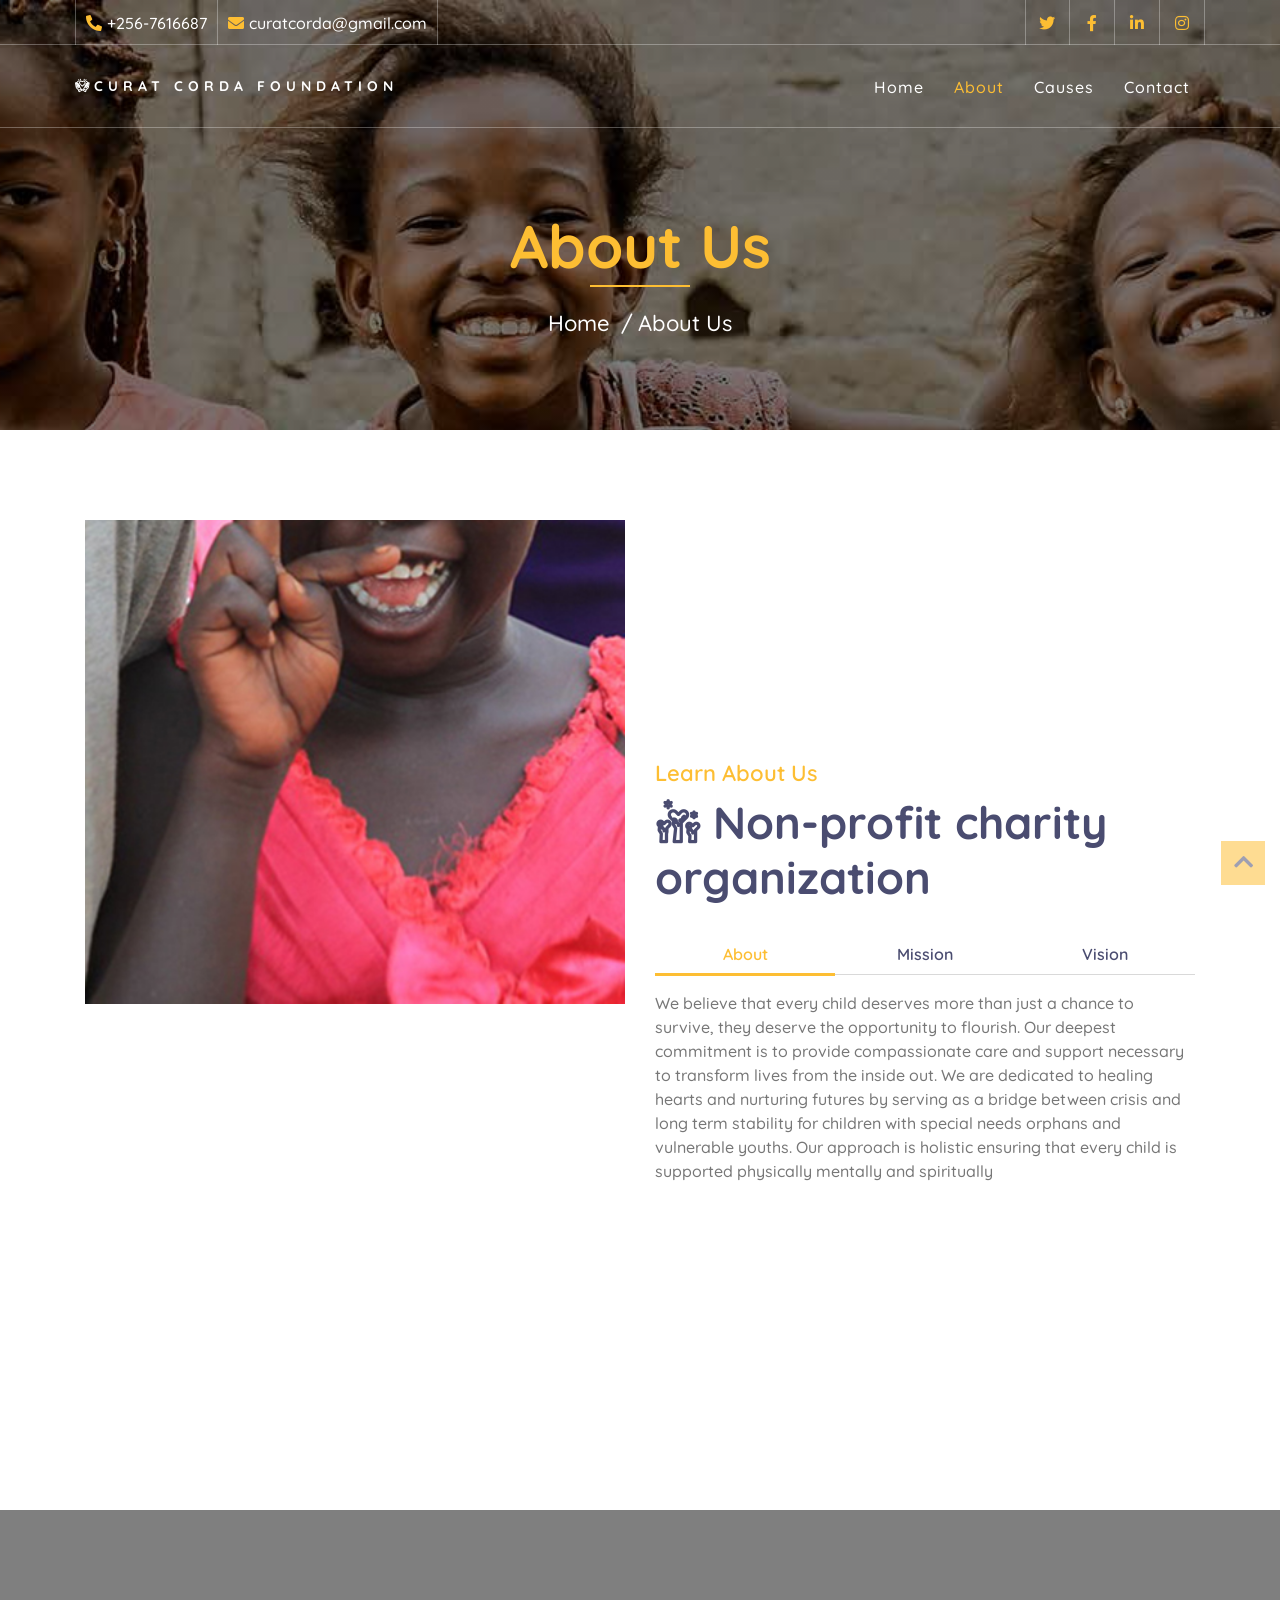
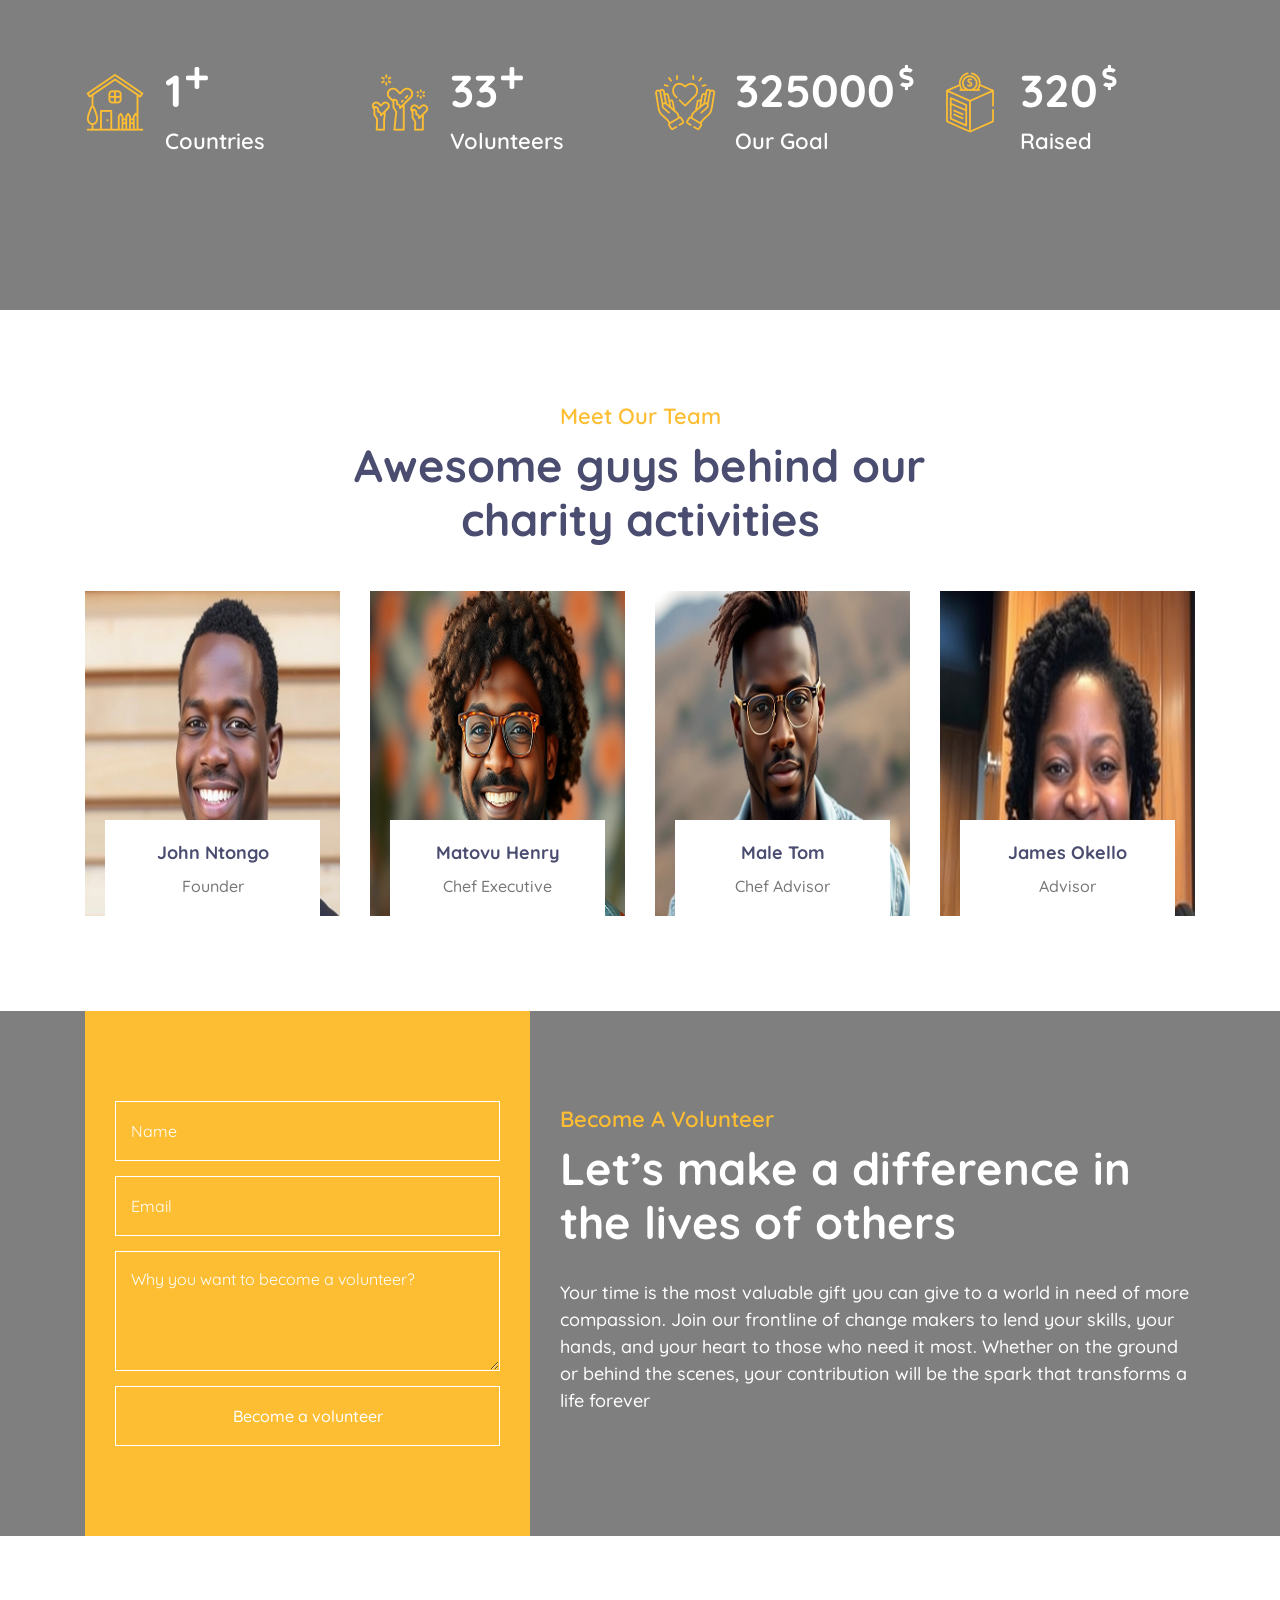
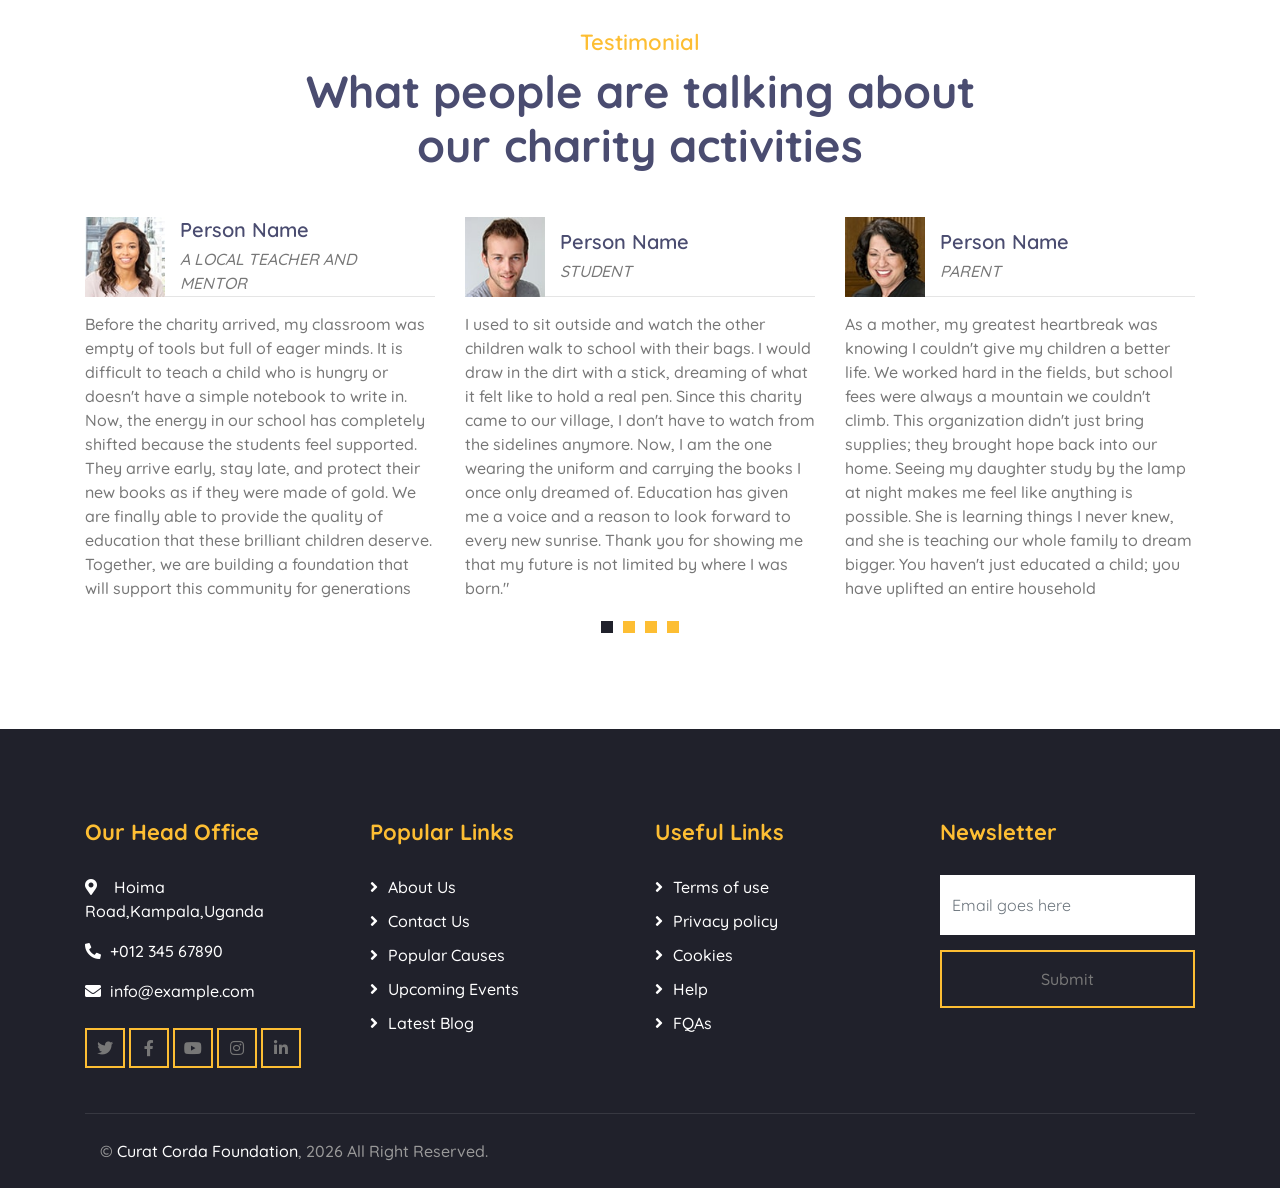
==== commit e928e862: "Update fmt.Println to print 'Goodbye World'" ====
--- a/about.html
+++ b/about.html
@@ -33,11 +33,11 @@
                         <div class="top-bar-left">
                             <div class="text">
                                 <i class="fa fa-phone-alt"></i>
-                                <p>+123 456 7890</p>
+                                <p>+256-7616687</p>
                             </div>
                             <div class="text">
                                 <i class="fa fa-envelope"></i>
-                                <p>info@example.com</p>
+                                <p>curatcorda@gmail.com</p>
                             </div>
                         </div>
                     </div>
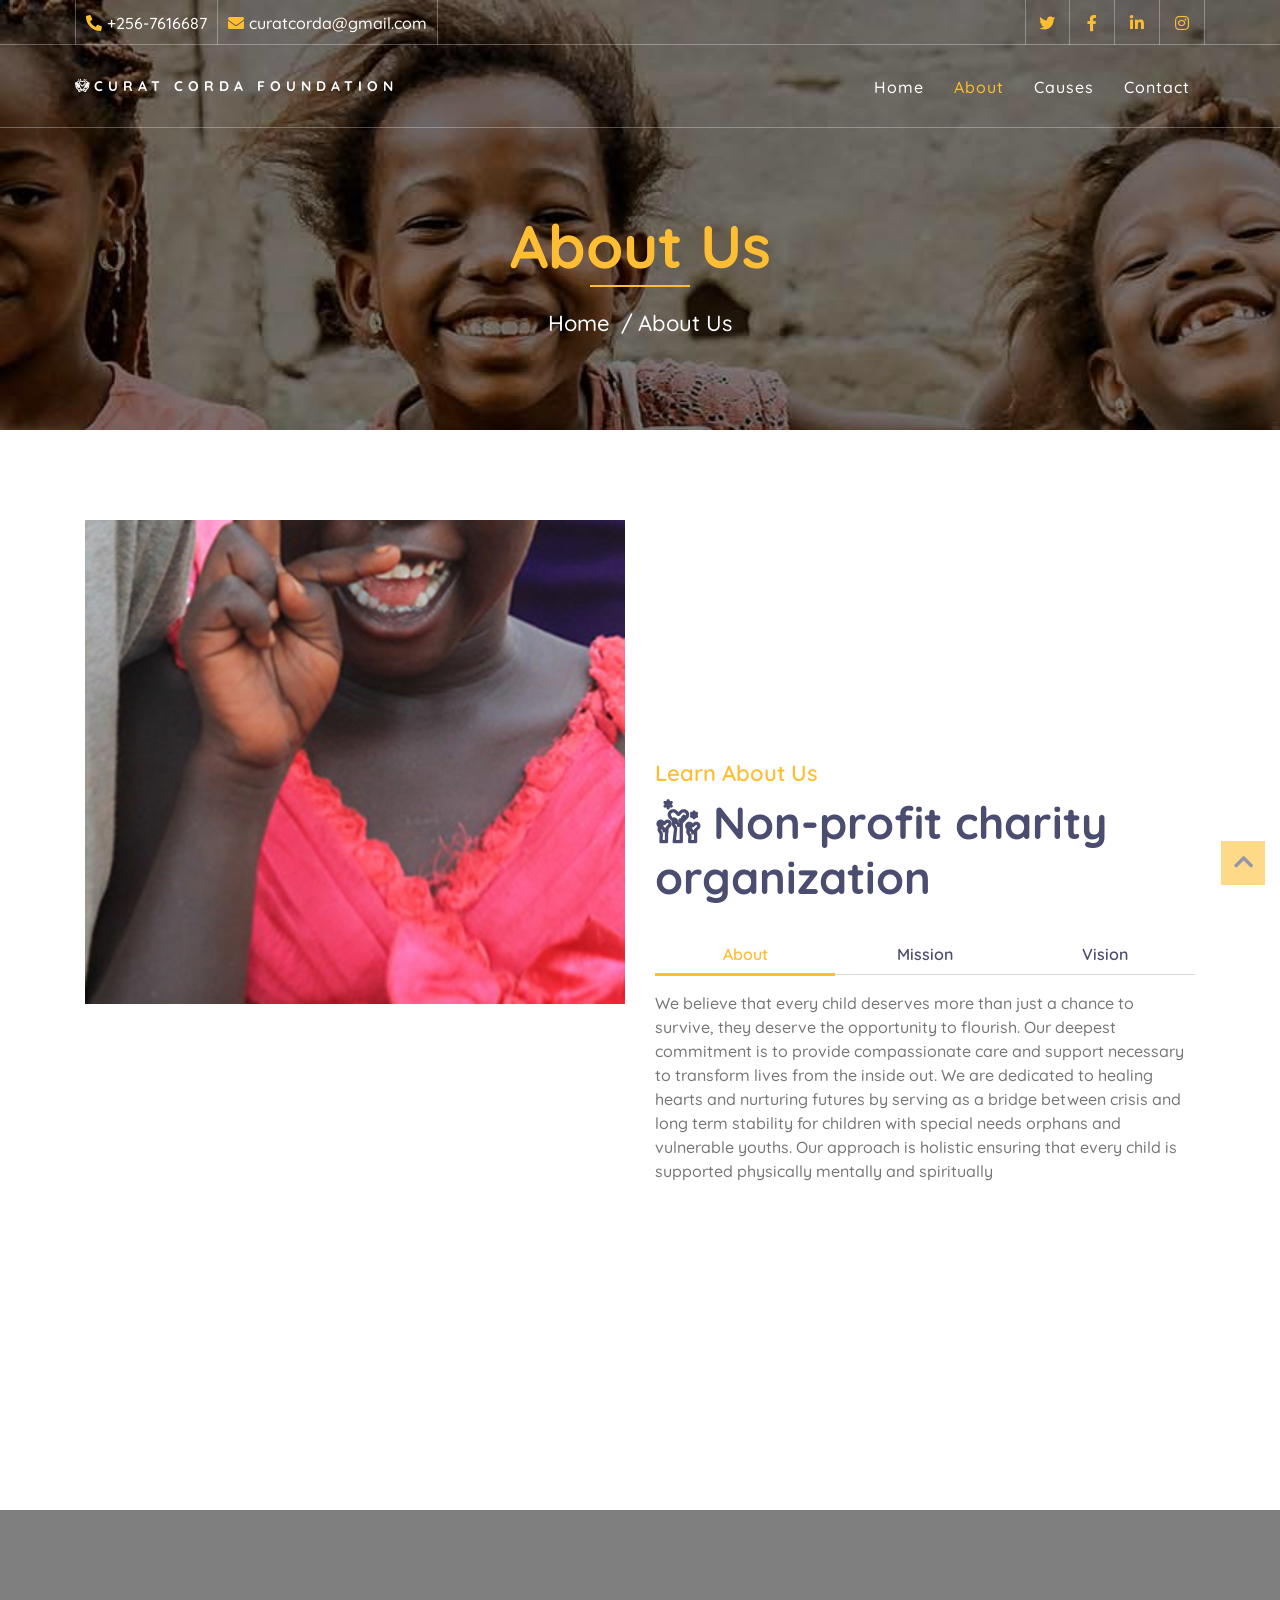
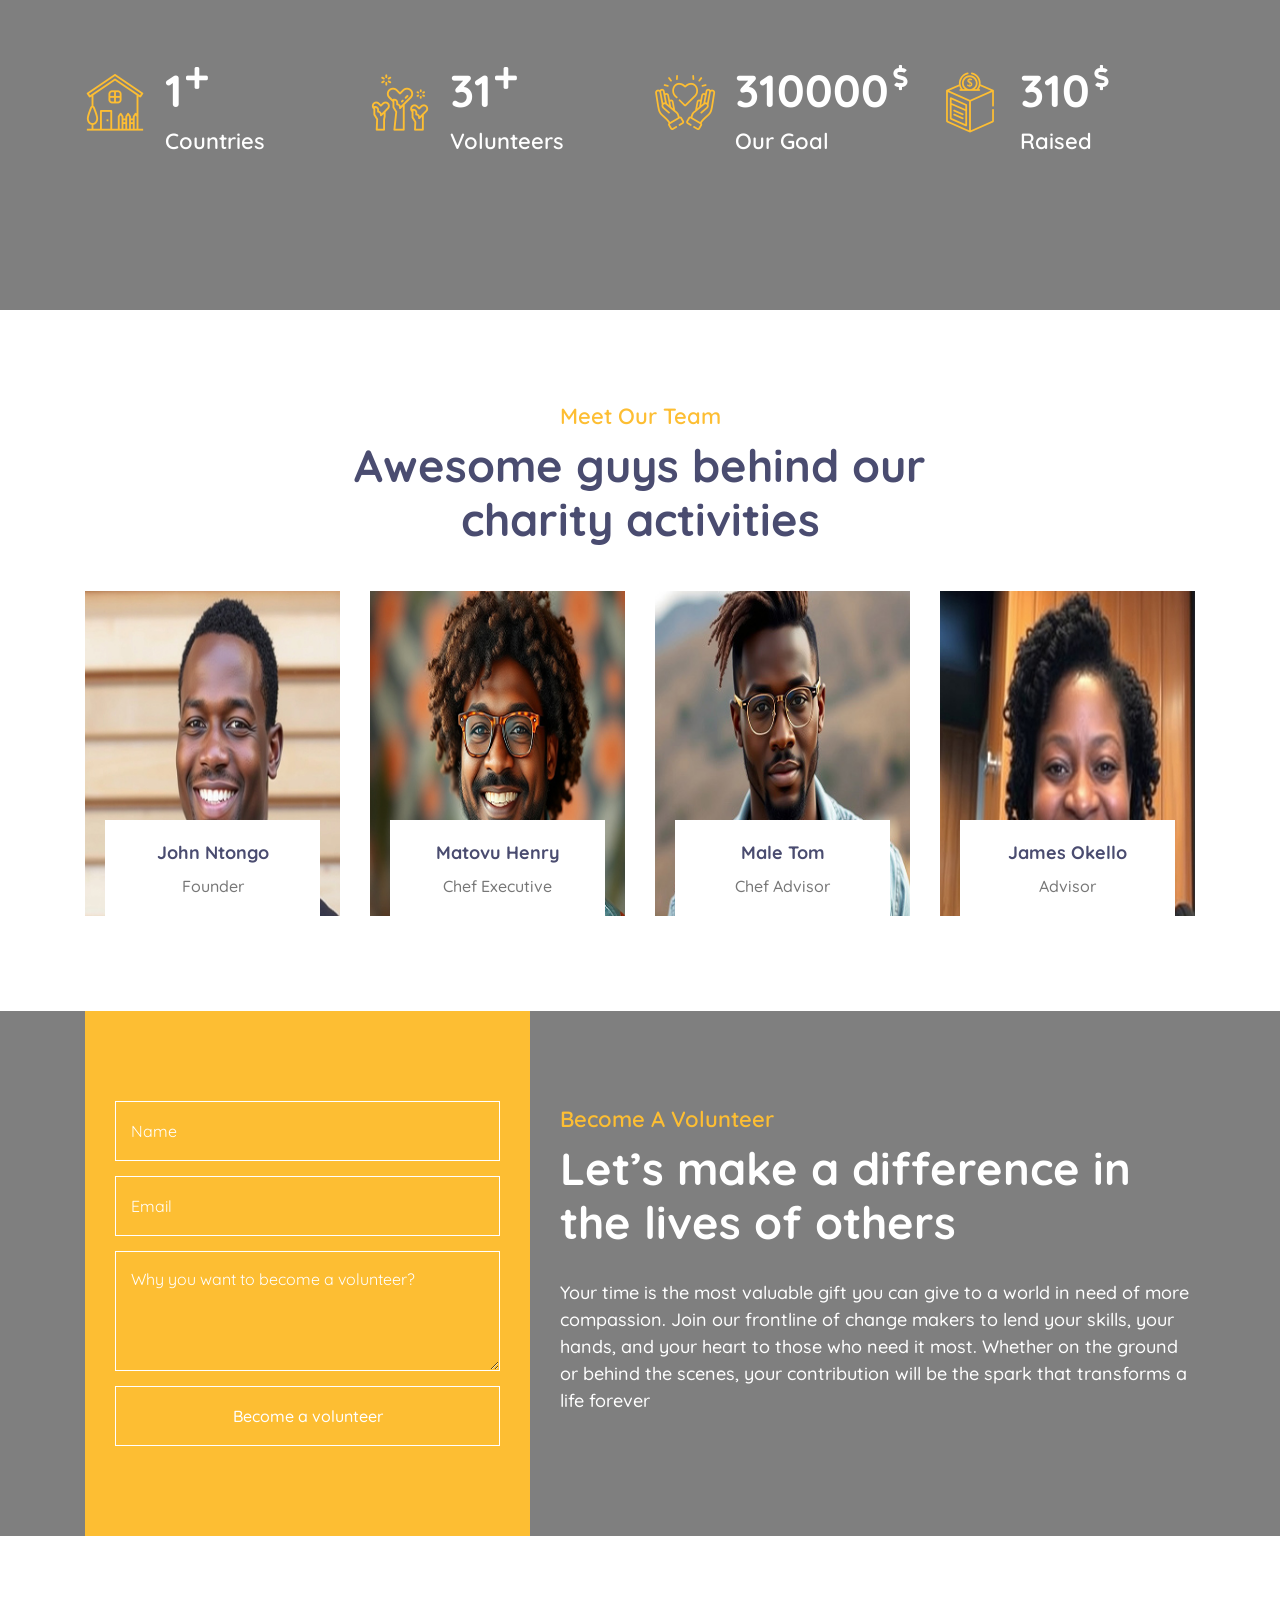
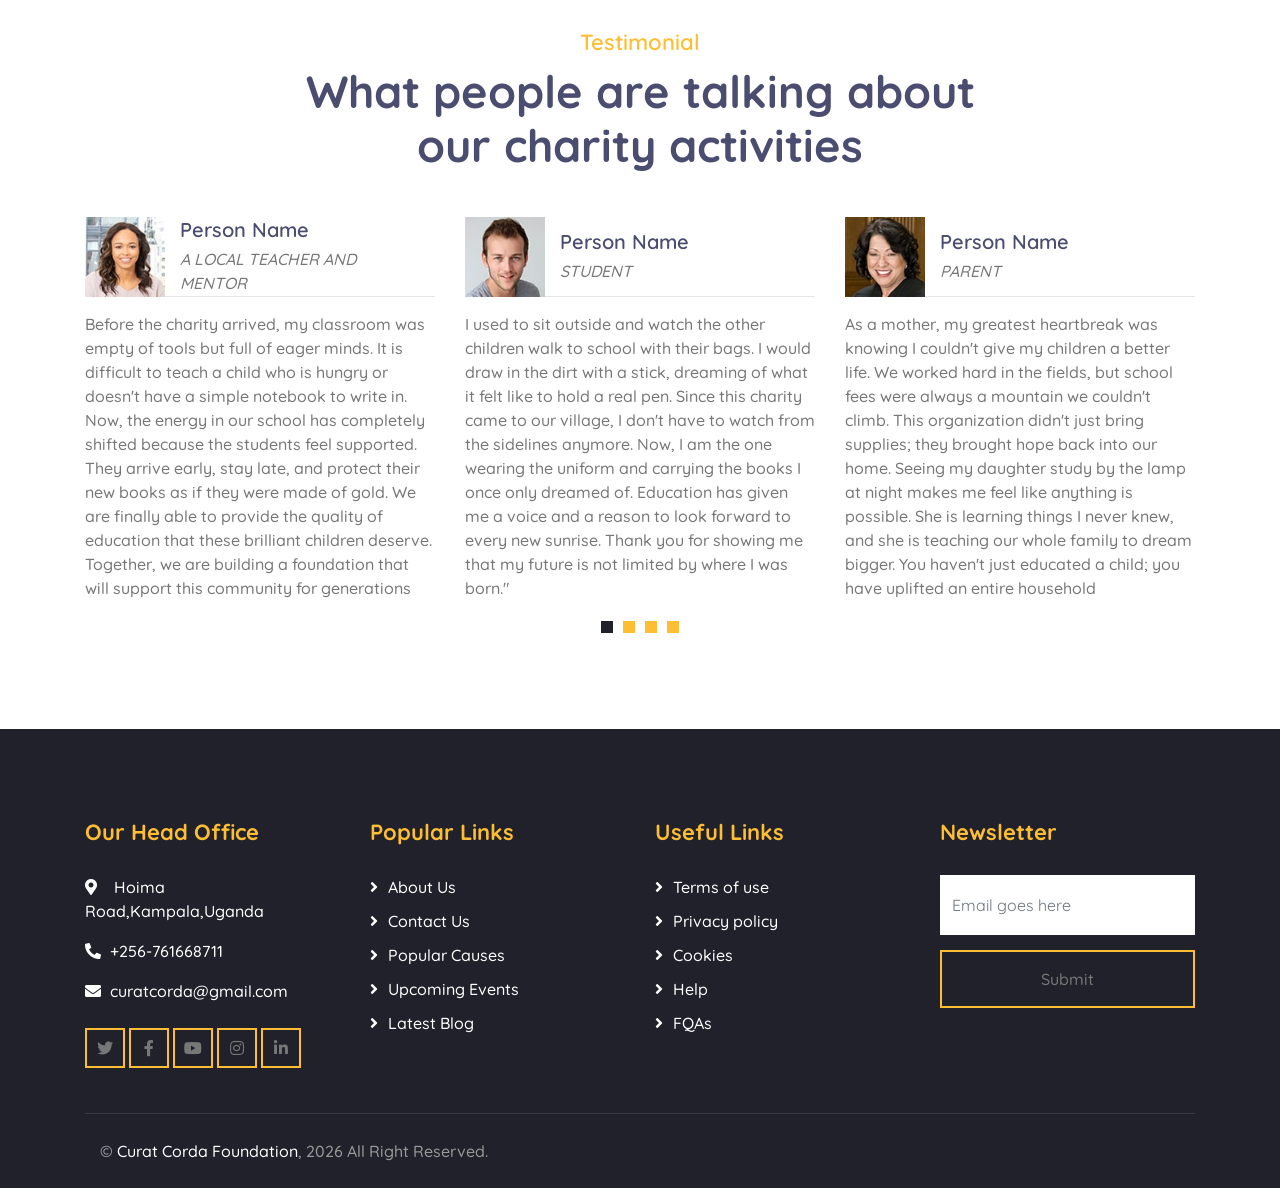
==== commit 4d12ddde: "Update about.html" ====
--- a/about.html
+++ b/about.html
@@ -389,8 +389,8 @@
                         <div class="footer-contact">
                             <h2>Our Head Office</h2>
                             <p><i class="fa fa-map-marker-alt"></i> Hoima Road,Kampala,Uganda</p>
-                            <p><i class="fa fa-phone-alt"></i>+012 345 67890</p>
-                            <p><i class="fa fa-envelope"></i>info@example.com</p>
+                            <p><i class="fa fa-phone-alt"></i>+256-761668711</p>
+                            <p><i class="fa fa-envelope"></i>curatcorda@gmail.com</p>
                             <div class="footer-social">
                                 <a class="btn btn-custom" href=""><i class="fab fa-twitter"></i></a>
                                 <a class="btn btn-custom" href=""><i class="fab fa-facebook-f"></i></a>
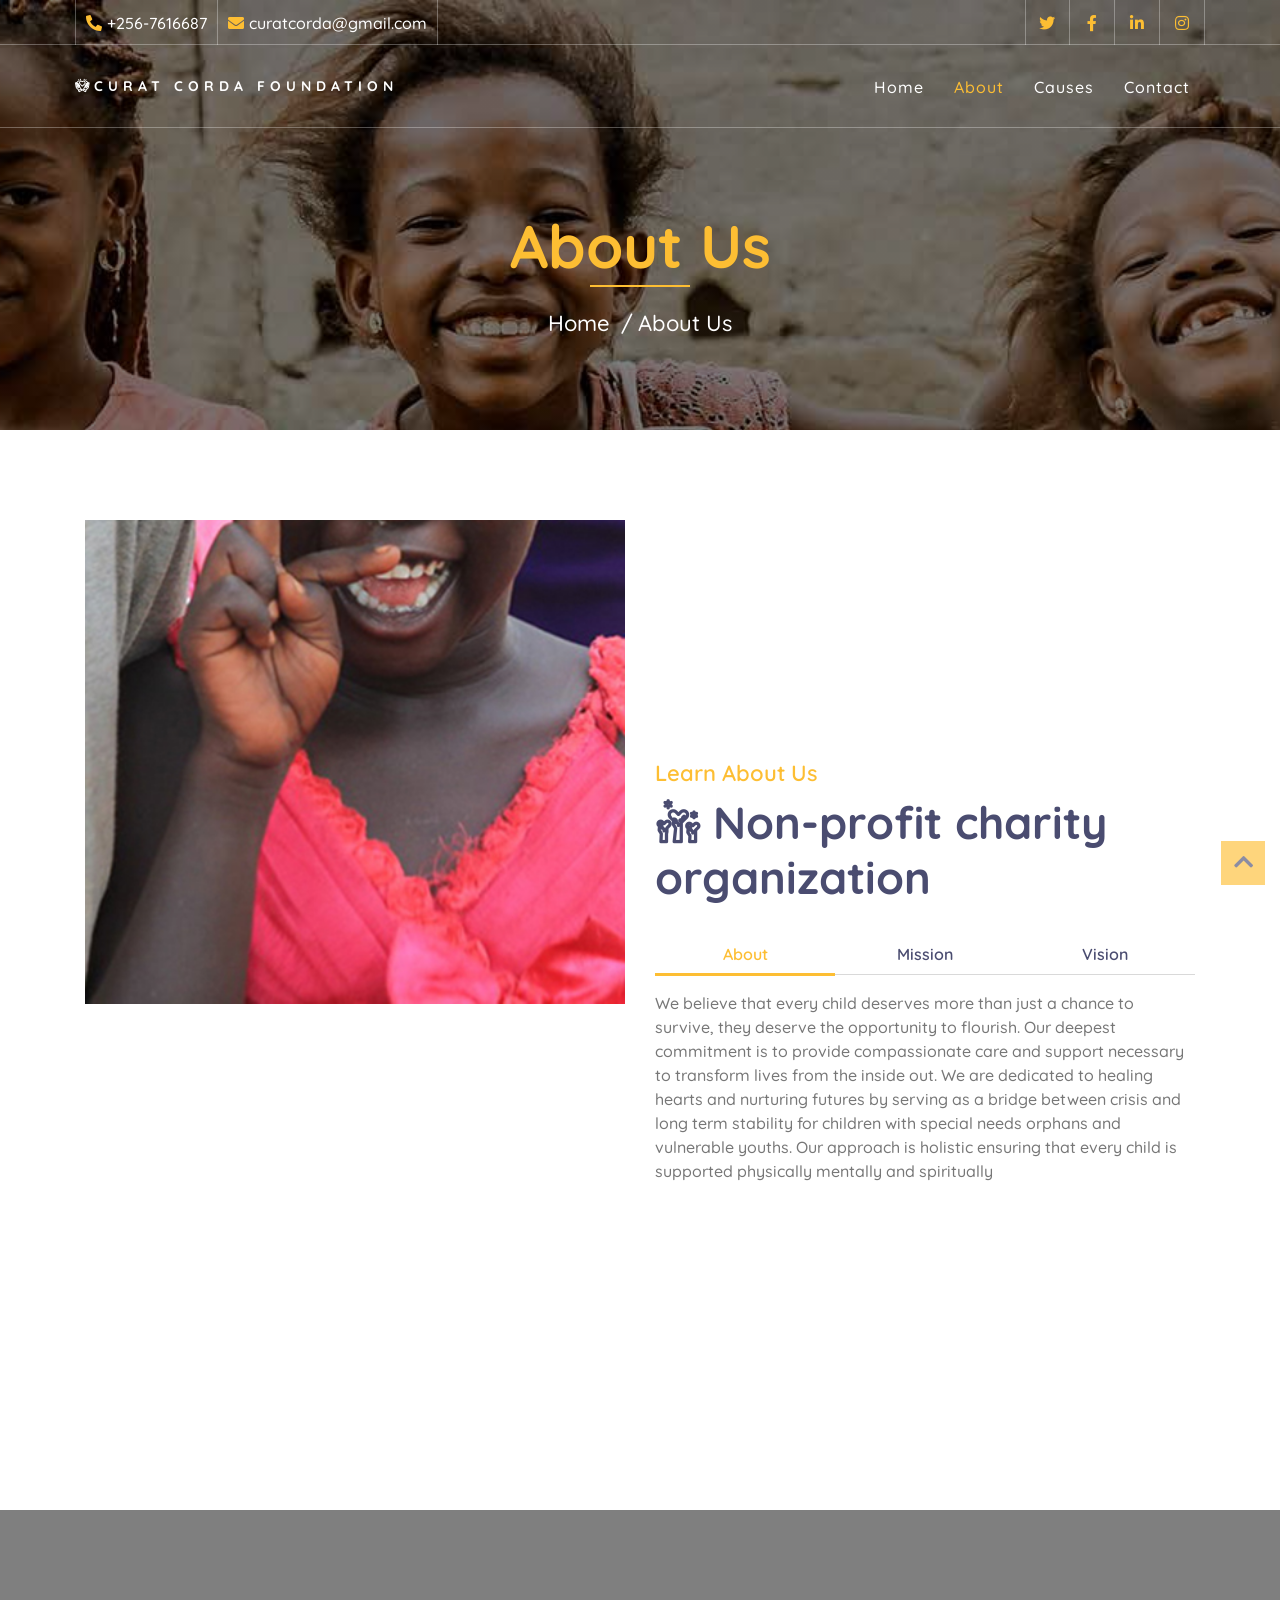
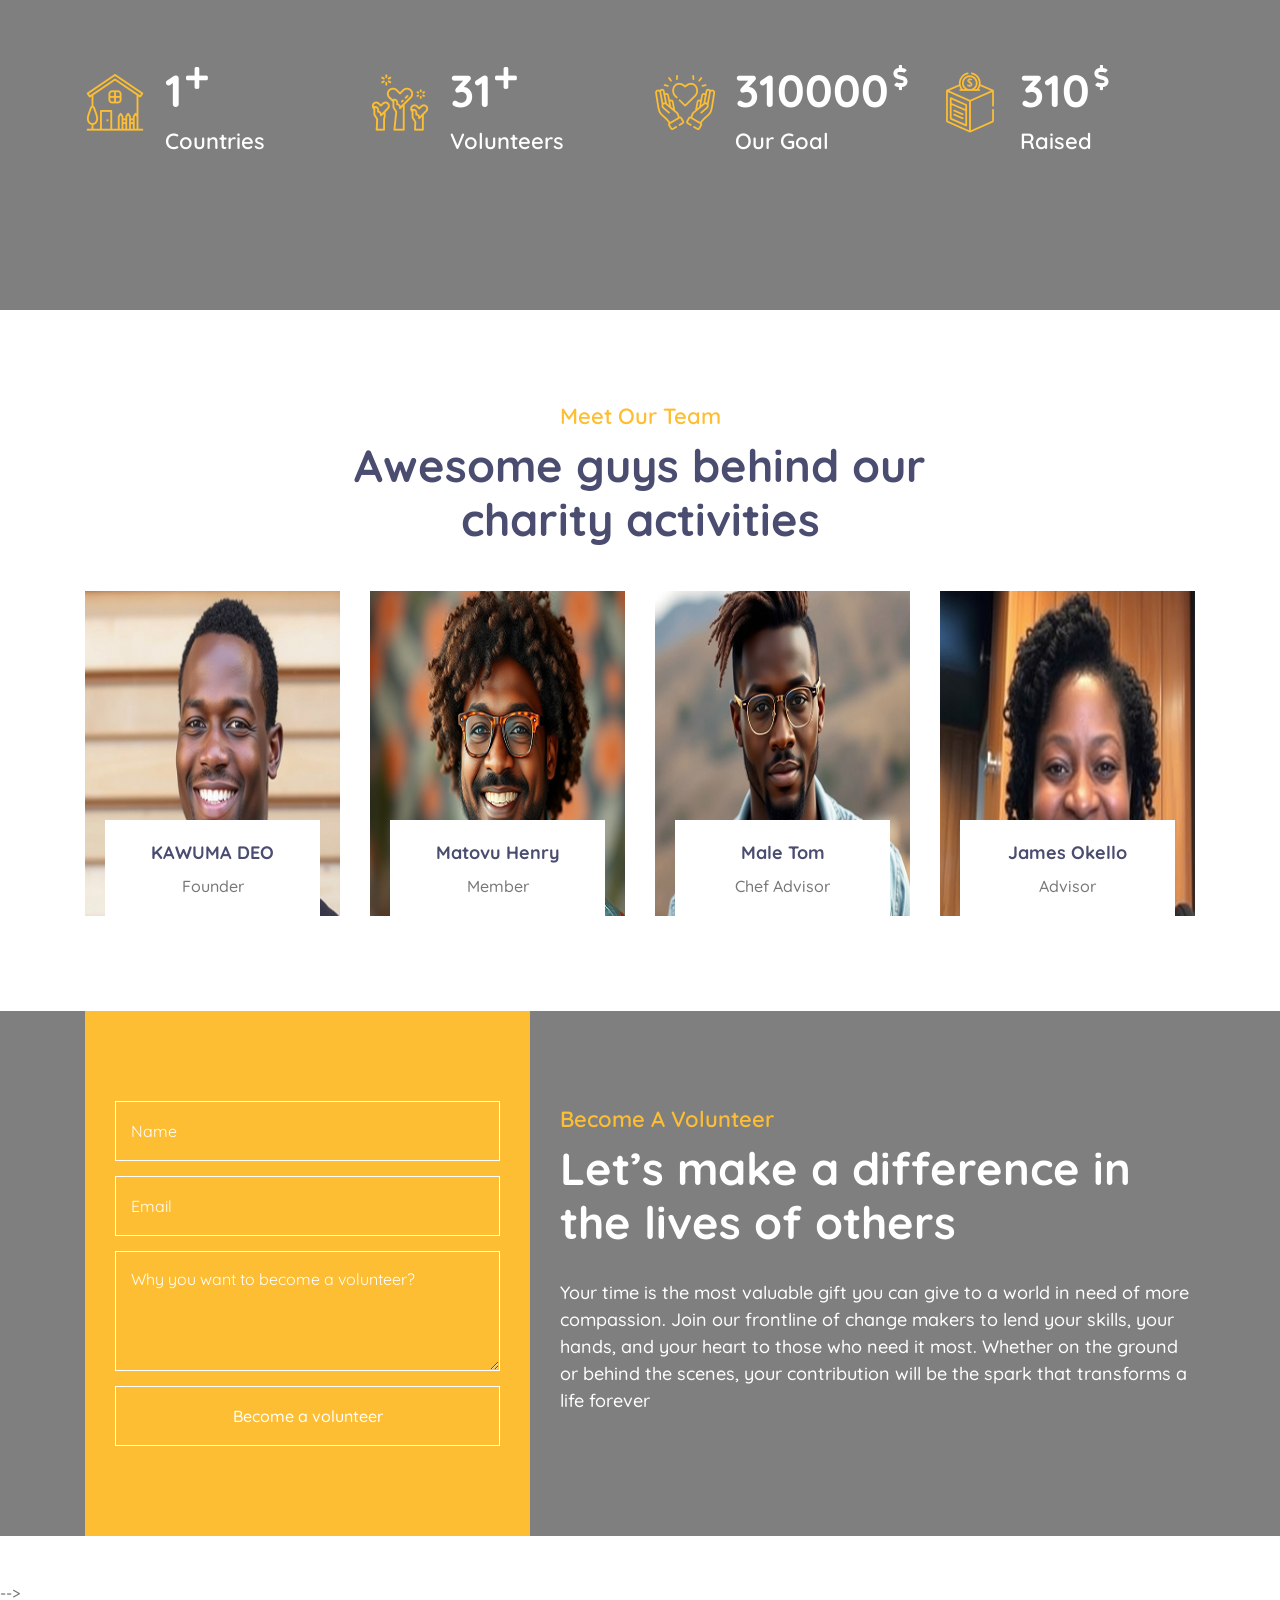
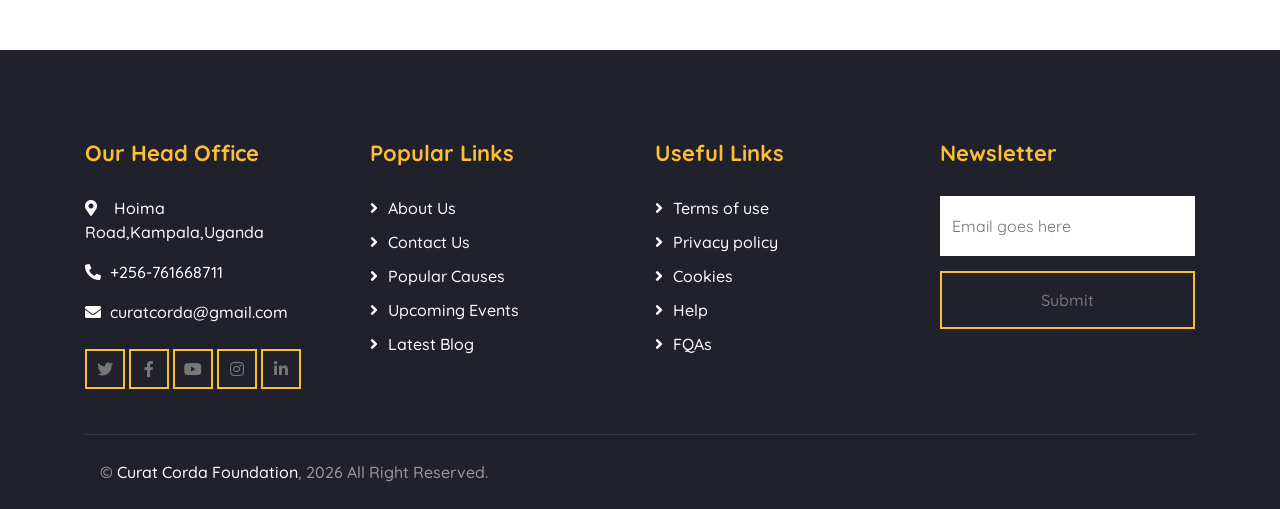
==== commit 0503d59e: "Update about.html" ====
--- a/about.html
+++ b/about.html
@@ -202,7 +202,7 @@
                                 <img src="img/team-1.jpg" alt="Team Image">
                             </div>
                             <div class="team-text">
-                                <h2>John Ntongo</h2>
+                                <h2>KAWUMA DEO</h2>
                                 <p>Founder </p>
                                 <div class="team-social">
                                     <a href=""><i class="fab fa-twitter"></i></a>
@@ -220,7 +220,7 @@
                             </div>
                             <div class="team-text">
                                 <h2>Matovu Henry</h2>
-                                <p>Chef Executive</p>
+                                <p>Member</p>
                                 <div class="team-social">
                                     <a href=""><i class="fab fa-twitter"></i></a>
                                     <a href=""><i class="fab fa-facebook-f"></i></a>
@@ -311,7 +311,7 @@
         <!-- Volunteer End -->
         
         
-        <!-- Testimonial Start -->
+        <!-- Testimonial Start 
         <div class="testimonial">
             <div class="container">
                 <div class="section-header text-center">
@@ -378,7 +378,7 @@
                 </div>
             </div>
         </div>
-        <!-- Testimonial End -->
+        <!-- Testimonial End --> -->
 
 
         <!-- Footer Start -->
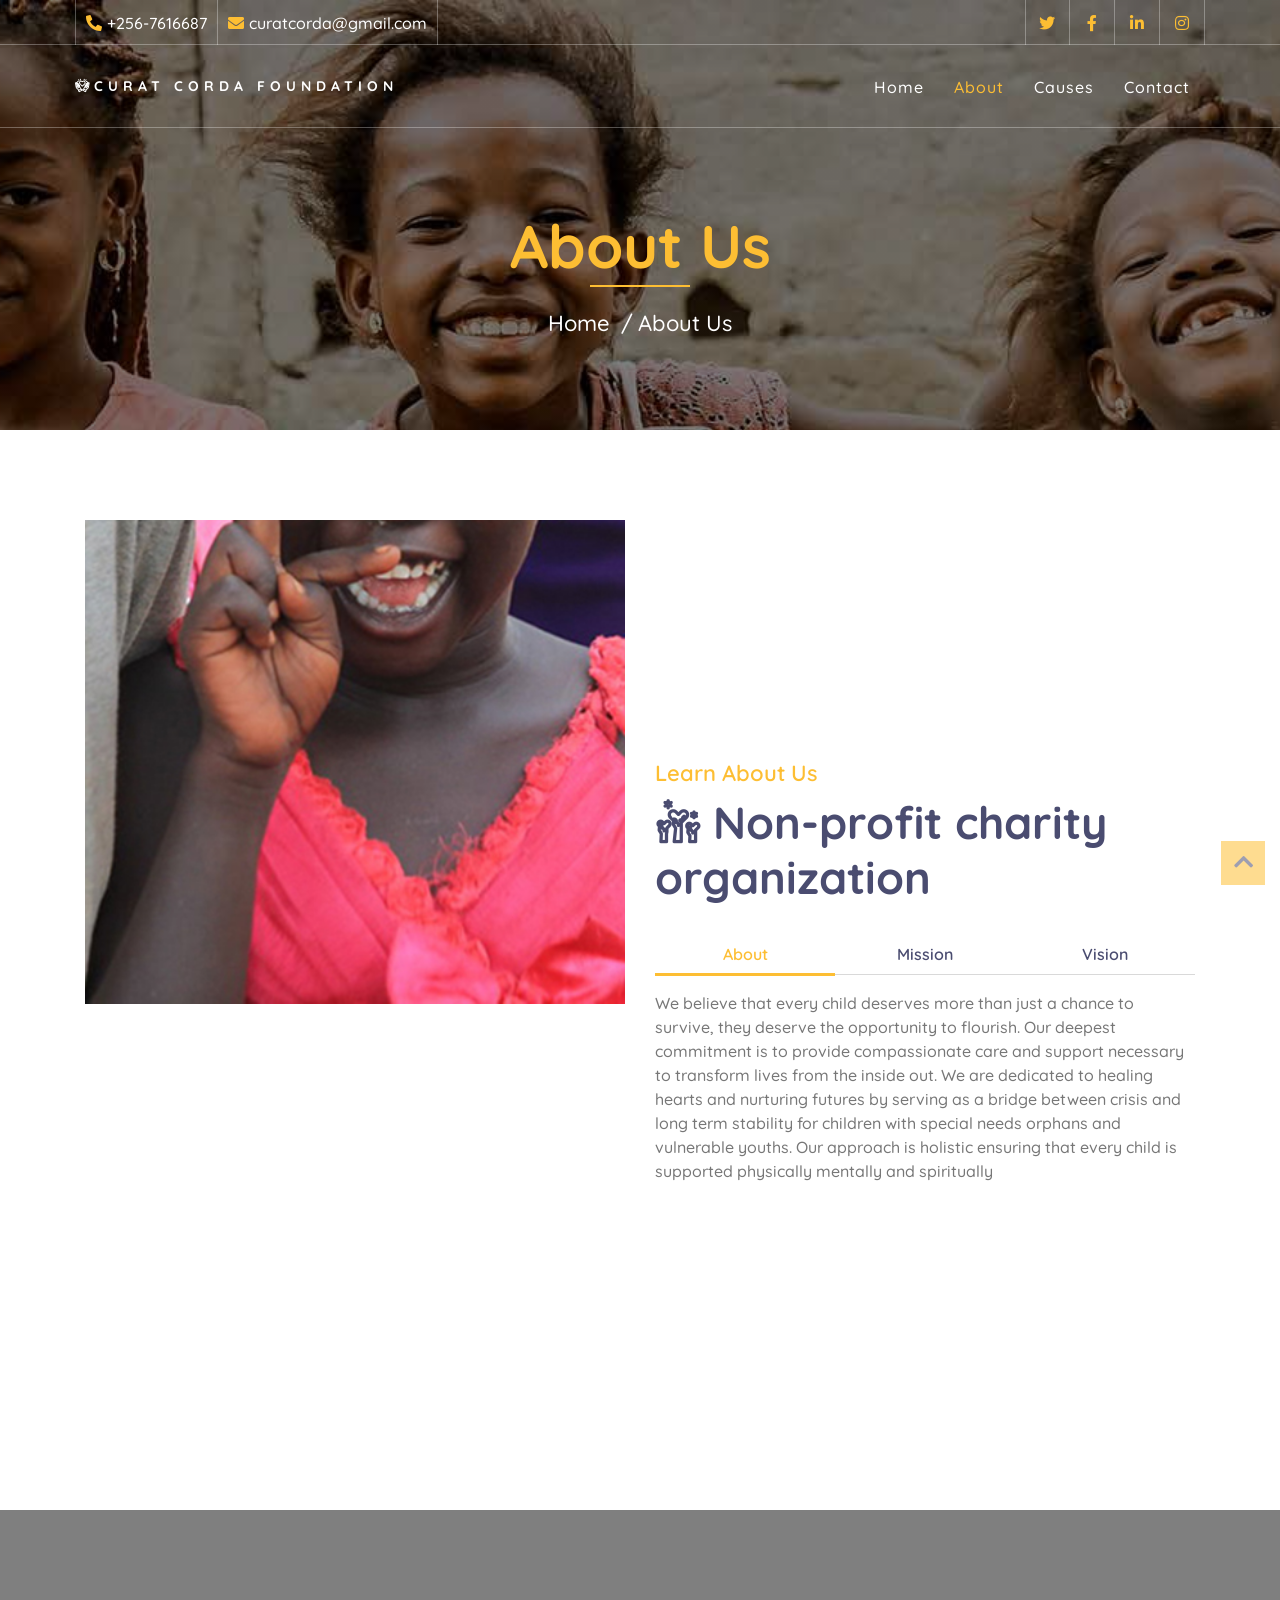
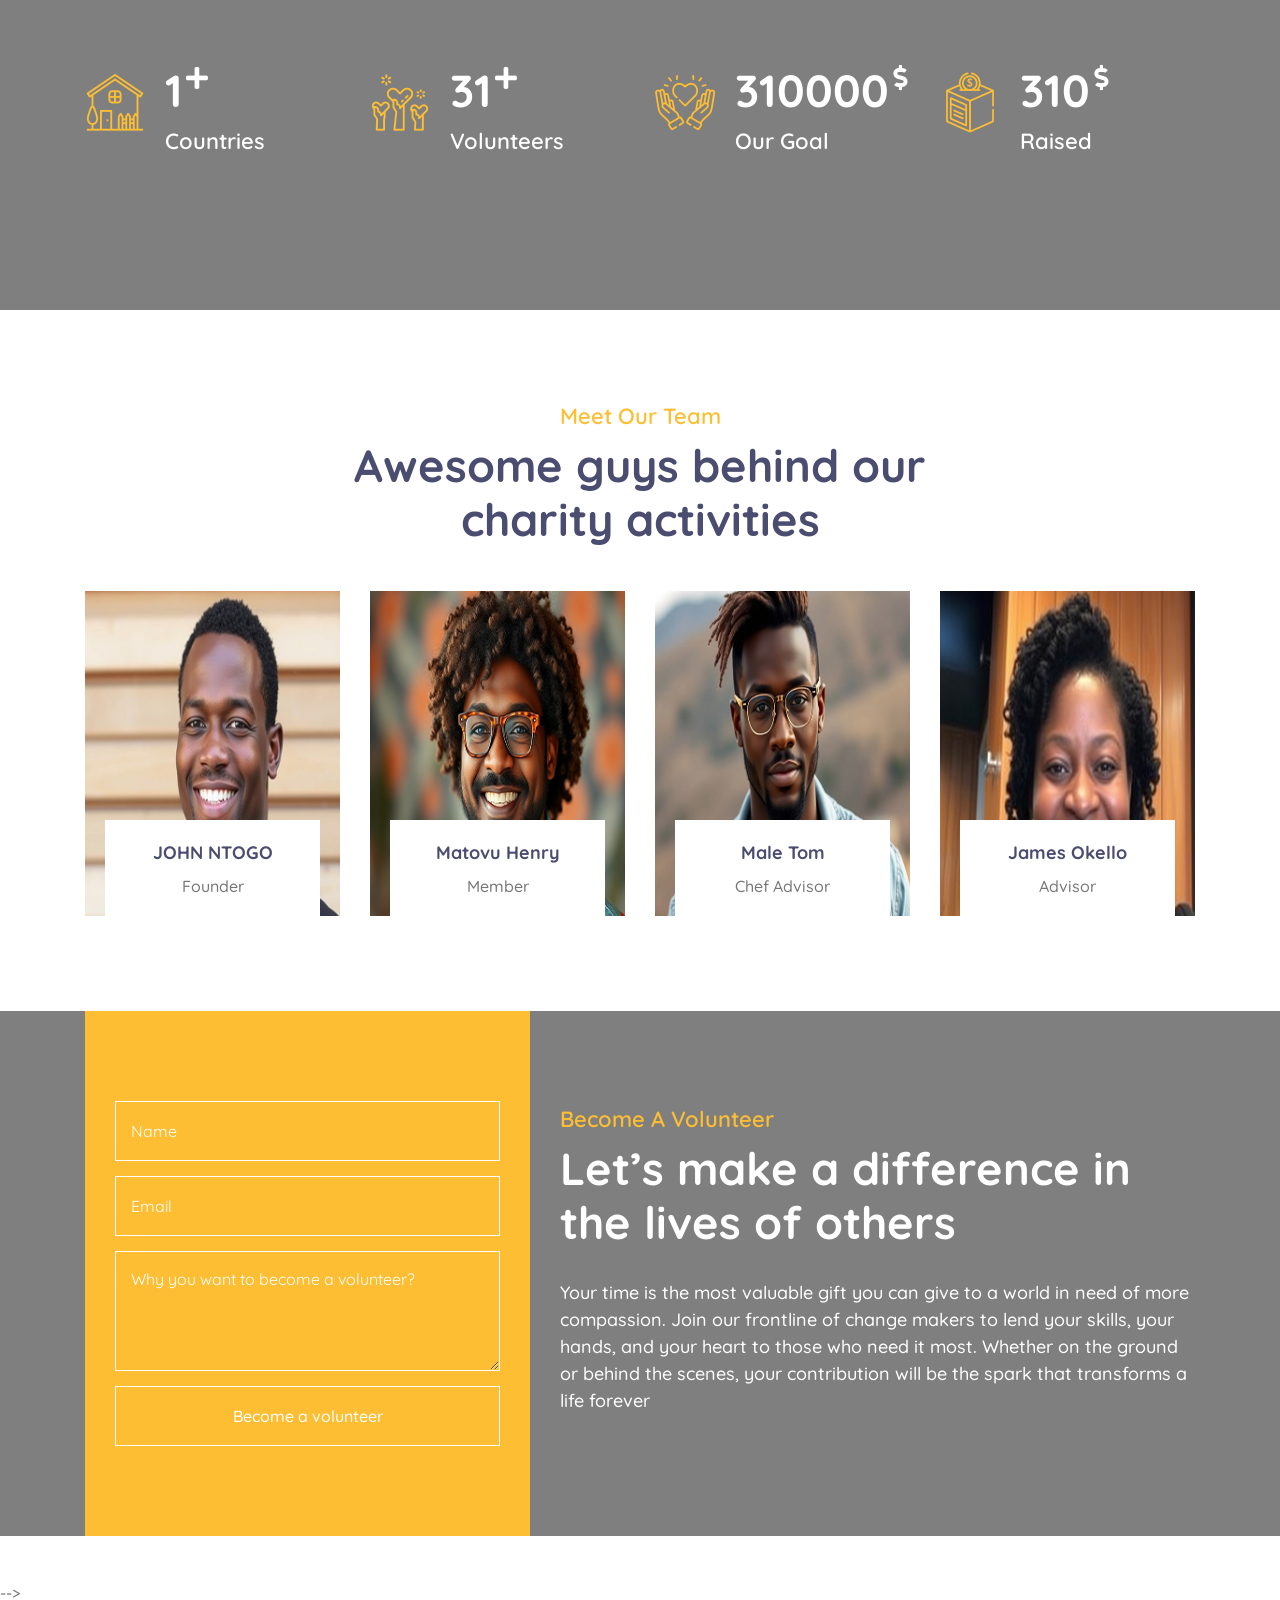
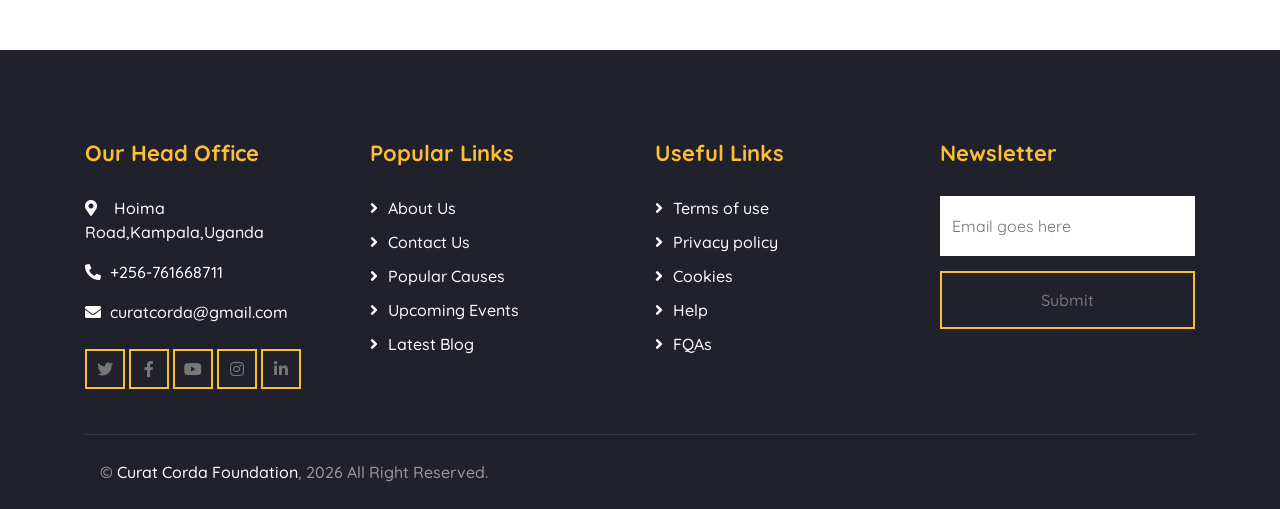
==== commit 7d0d5316: "Update about.html" ====
--- a/about.html
+++ b/about.html
@@ -202,7 +202,7 @@
                                 <img src="img/team-1.jpg" alt="Team Image">
                             </div>
                             <div class="team-text">
-                                <h2>KAWUMA DEO</h2>
+                                <h2>JOHN NTOGO</h2>
                                 <p>Founder </p>
                                 <div class="team-social">
                                     <a href=""><i class="fab fa-twitter"></i></a>
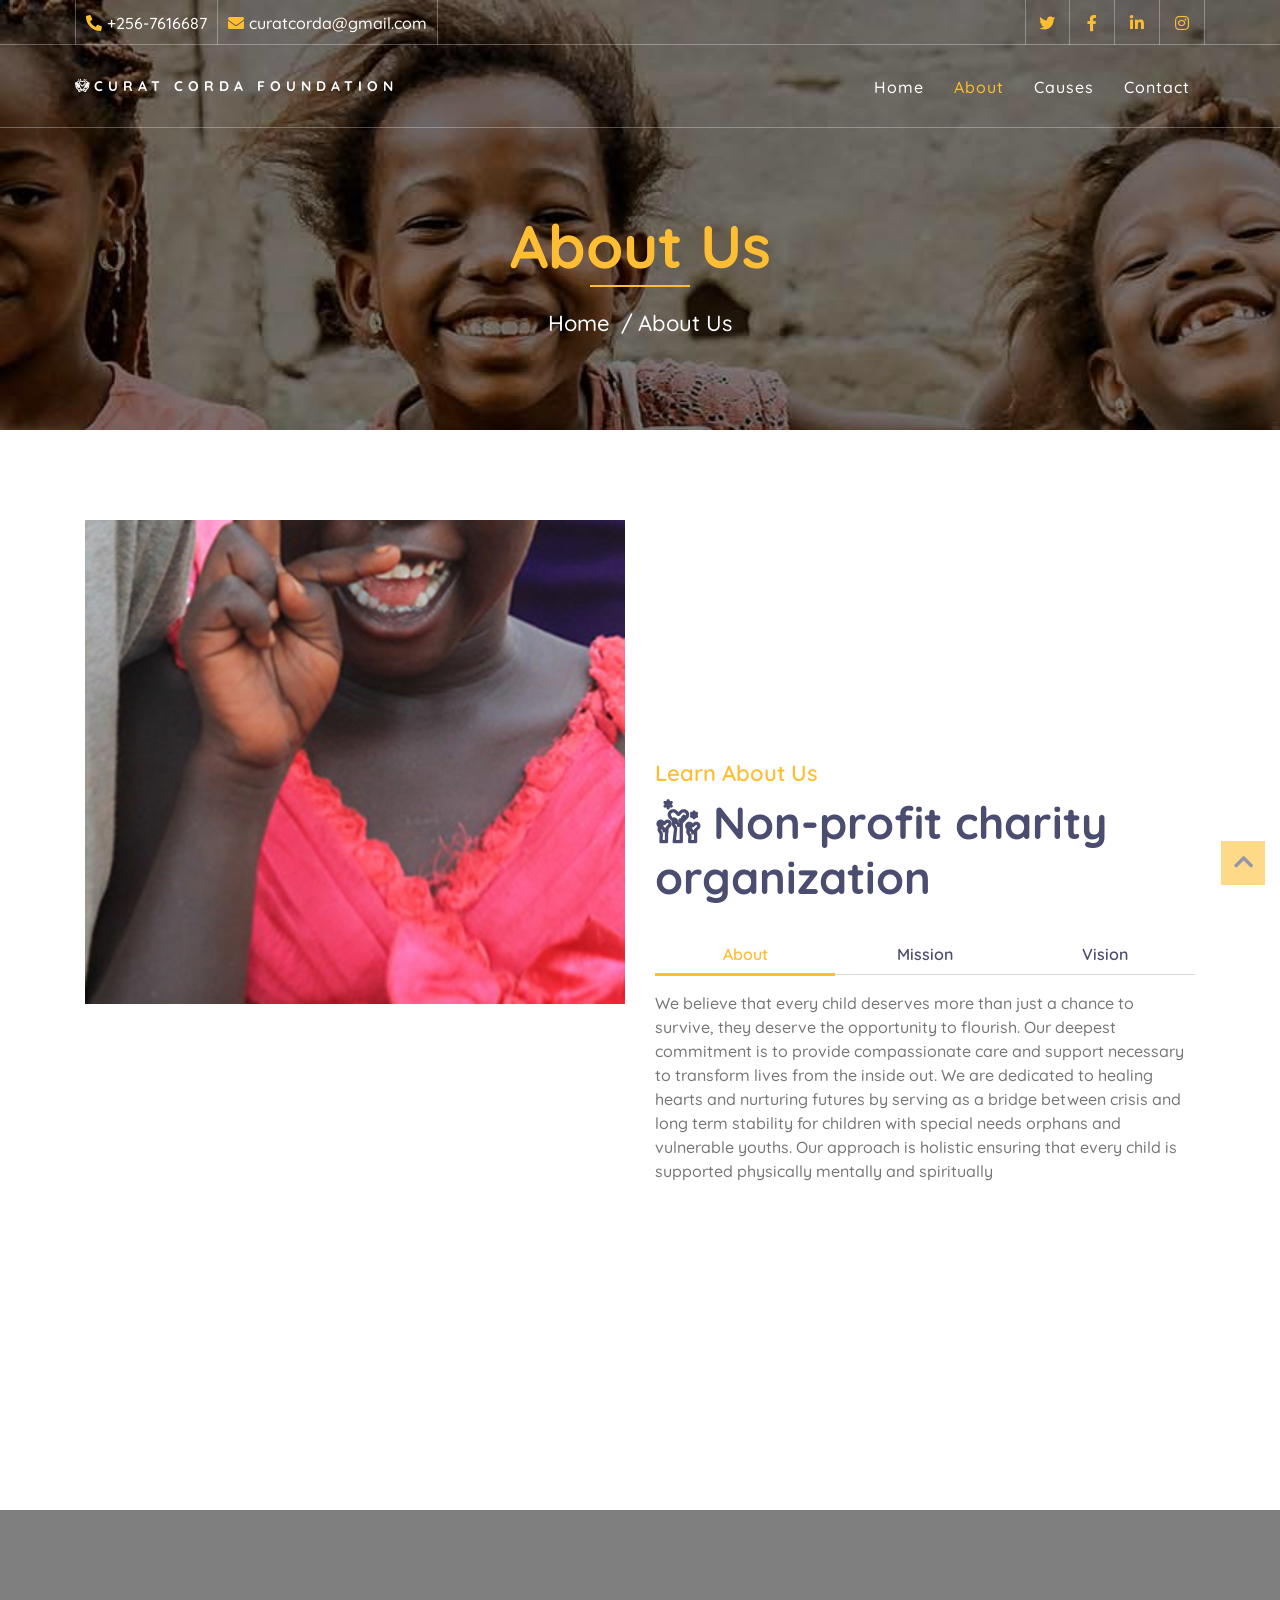
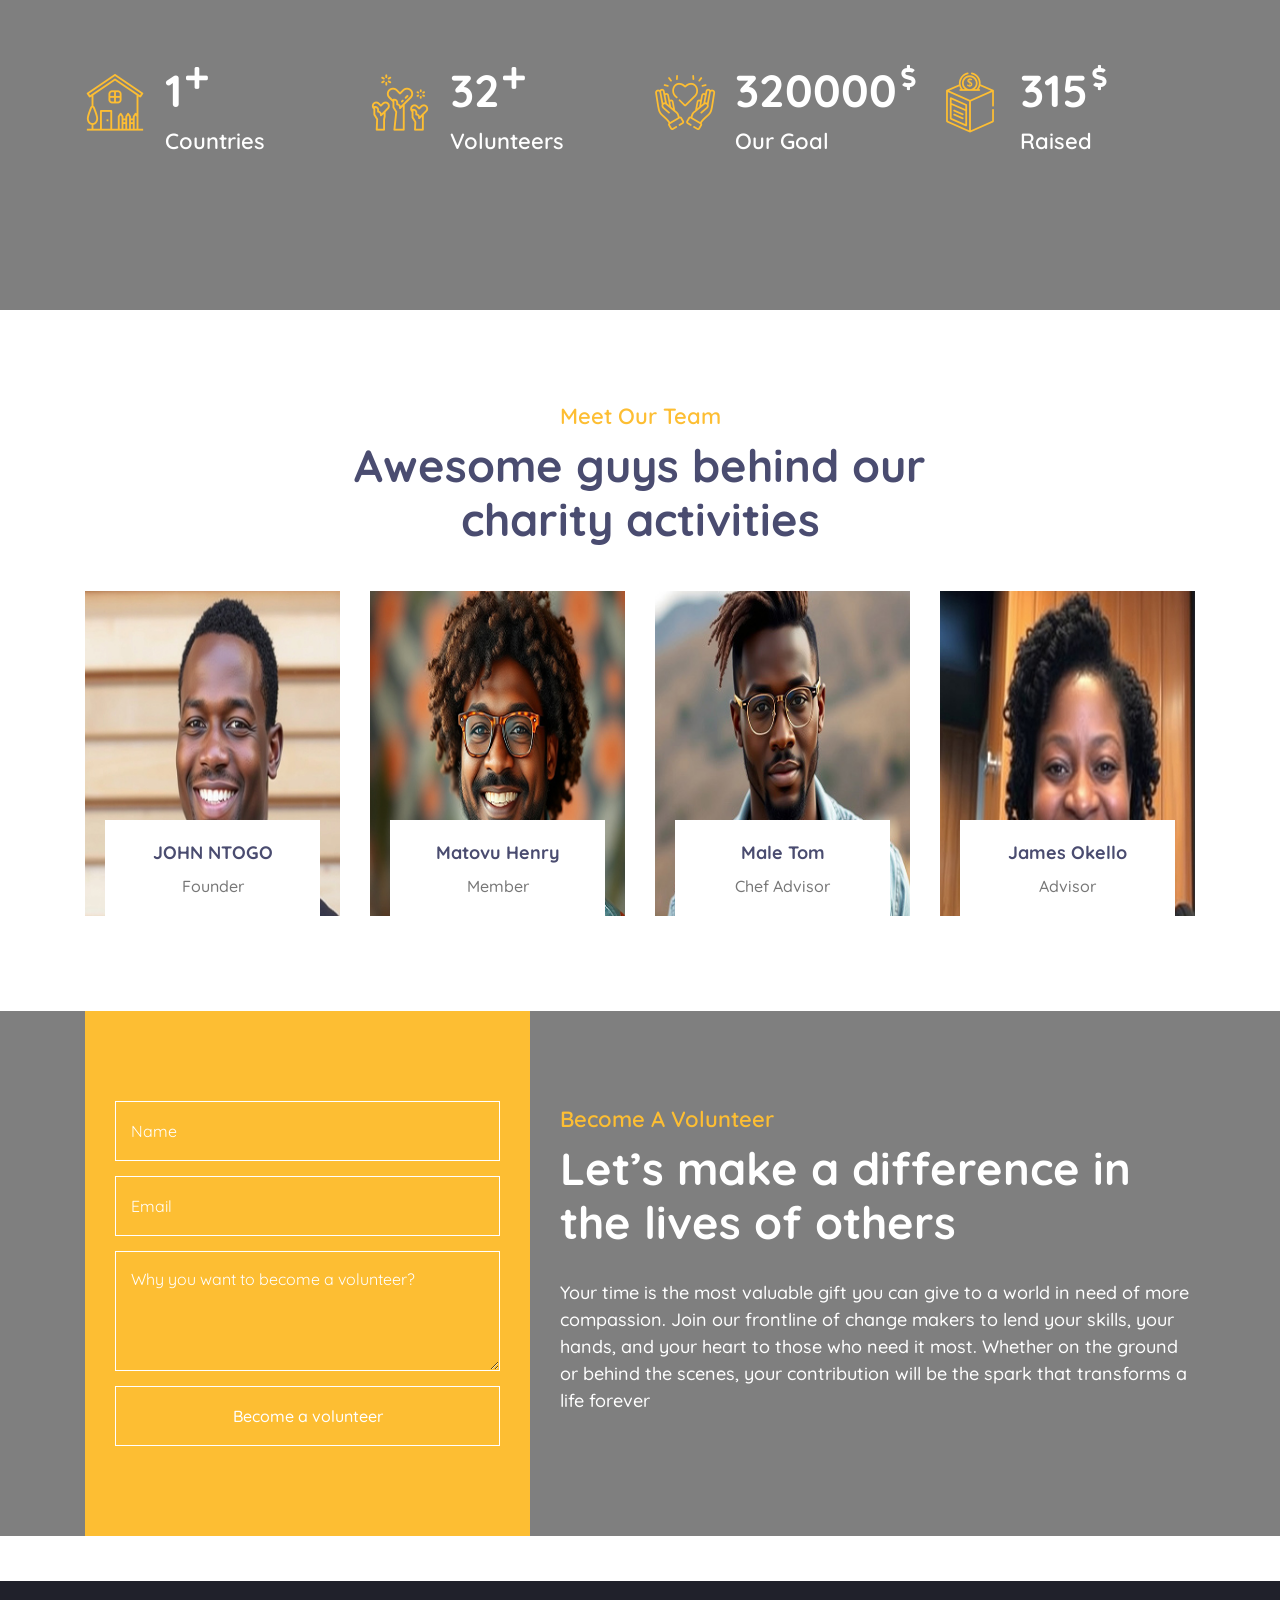
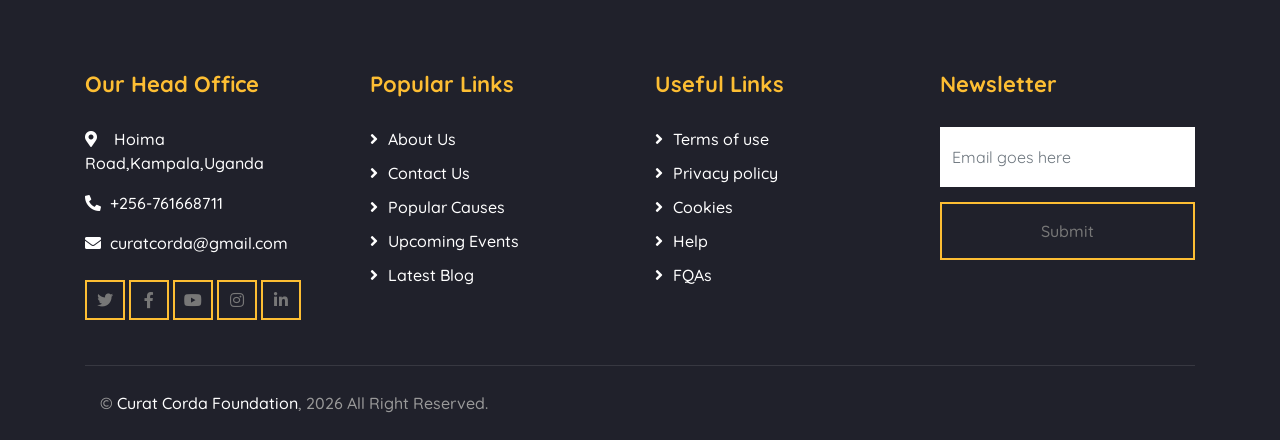
==== commit 917e451b: "Update about.html" ====
--- a/about.html
+++ b/about.html
@@ -311,74 +311,7 @@
         <!-- Volunteer End -->
         
         
-        <!-- Testimonial Start 
-        <div class="testimonial">
-            <div class="container">
-                <div class="section-header text-center">
-                    <p>Testimonial</p>
-                    <h2>What people are talking about our charity activities</h2>
-                </div>
-                <div class="owl-carousel testimonials-carousel">
-                    <div class="testimonial-item">
-                        <div class="testimonial-profile">
-                            <img src="img/testimonial-1.jpg" alt="Image">
-                            <div class="testimonial-name">
-                                <h3>Person Name</h3>
-                                <p>STUDENT</p>
-                            </div>
-                        </div>
-                        <div class="testimonial-text">
-                            <p>
-                                I used to sit outside and watch the other children walk to school with their bags. I would draw in the dirt with a stick, dreaming of what it felt like to hold a real pen. Since this charity came to our village, I don't have to watch from the sidelines anymore. Now, I am the one wearing the uniform and carrying the books I once only dreamed of. Education has given me a voice and a reason to look forward to every new sunrise. Thank you for showing me that my future is not limited by where I was born."
-                            </p>
-                        </div>
-                    </div>
-                    <div class="testimonial-item">
-                        <div class="testimonial-profile">
-                            <img src="img/testimonial-2.jpg" alt="Image">
-                            <div class="testimonial-name">
-                                <h3>Person Name</h3>
-                                <p>PARENT</p>
-                            </div>
-                        </div>
-                        <div class="testimonial-text">
-                            <p>
-                                As a mother, my greatest heartbreak was knowing I couldn't give my children a better life. We worked hard in the fields, but school fees were always a mountain we couldn't climb. This organization didn't just bring supplies; they brought hope back into our home. Seeing my daughter study by the lamp at night makes me feel like anything is possible. She is learning things I never knew, and she is teaching our whole family to dream bigger. You haven't just educated a child; you have uplifted an entire household
-                            </p>
-                        </div>
-                    </div>
-                    <div class="testimonial-item">
-                        <div class="testimonial-profile">
-                            <img src="img/testimonial-3.jpg" alt="Image">
-                            <div class="testimonial-name">
-                                <h3>Person Name</h3>
-                                <p>OUR PARTNERS AND DONORS</p>
-                            </div>
-                        </div>
-                        <div class="testimonial-text">
-                            <p>
-                                I wanted to support a cause where I could actually see the transformation happening. Seeing the photos of these children moving from the streets into classrooms is incredibly moving. It’s rare to find a charity that is so transparent about the direct impact of every dollar. I know that my monthly contribution is providing the desks and books these kids need. Being a part of this journey has changed my perspective on what it means to give back. It is a privilege to invest in these bright young leaders and watch them thrive."
-                            </p>
-                        </div>
-                    </div>
-                    <div class="testimonial-item">
-                        <div class="testimonial-profile">
-                            <img src="img/testimonial-4.jpg" alt="Image">
-                            <div class="testimonial-name">
-                                <h3>Person Name</h3>
-                                <p>A LOCAL TEACHER AND MENTOR</p>
-                            </div>
-                        </div>
-                        <div class="testimonial-text">
-                            <p>
-                               Before the charity arrived, my classroom was empty of tools but full of eager minds. It is difficult to teach a child who is hungry or doesn't have a simple notebook to write in. Now, the energy in our school has completely shifted because the students feel supported. They arrive early, stay late, and protect their new books as if they were made of gold. We are finally able to provide the quality of education that these brilliant children deserve. Together, we are building a foundation that will support this community for generations
-                            </p>
-                        </div>
-                    </div>
-                </div>
-            </div>
-        </div>
-        <!-- Testimonial End --> -->
+       
 
 
         <!-- Footer Start -->
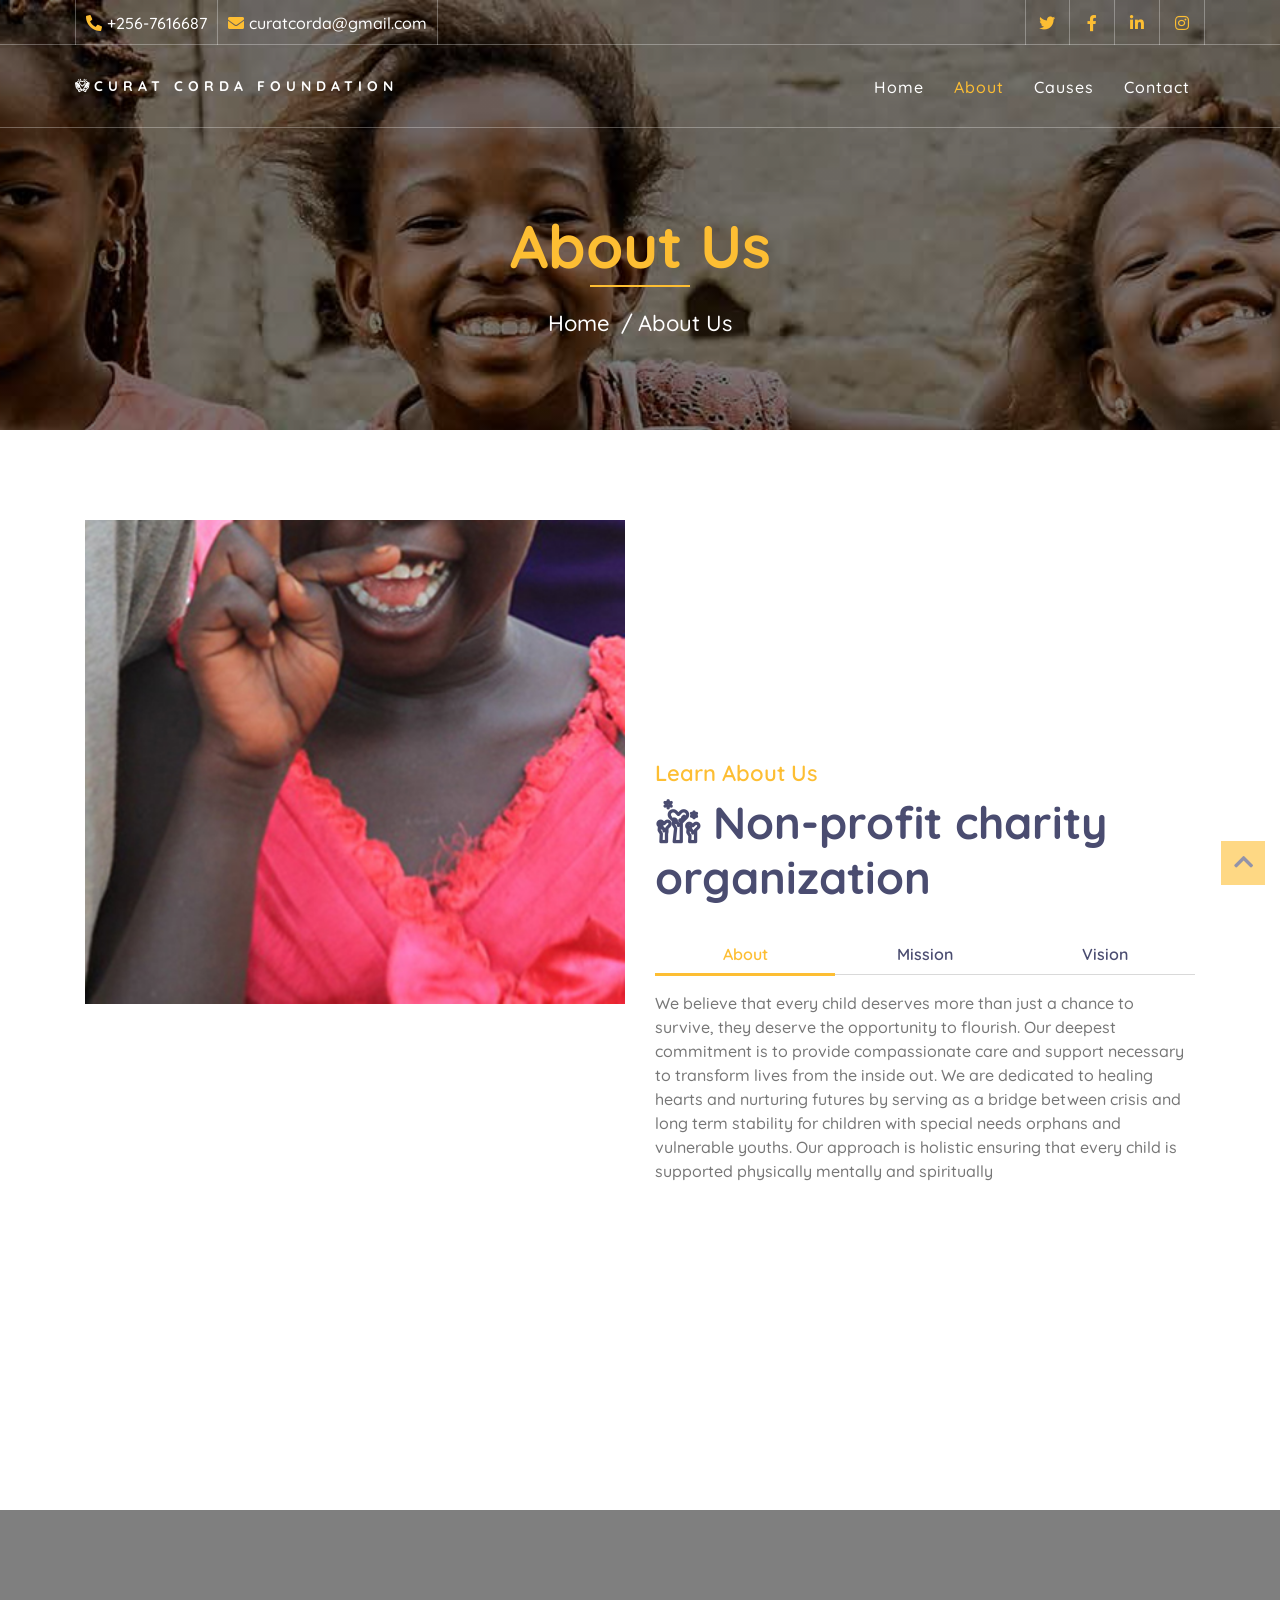
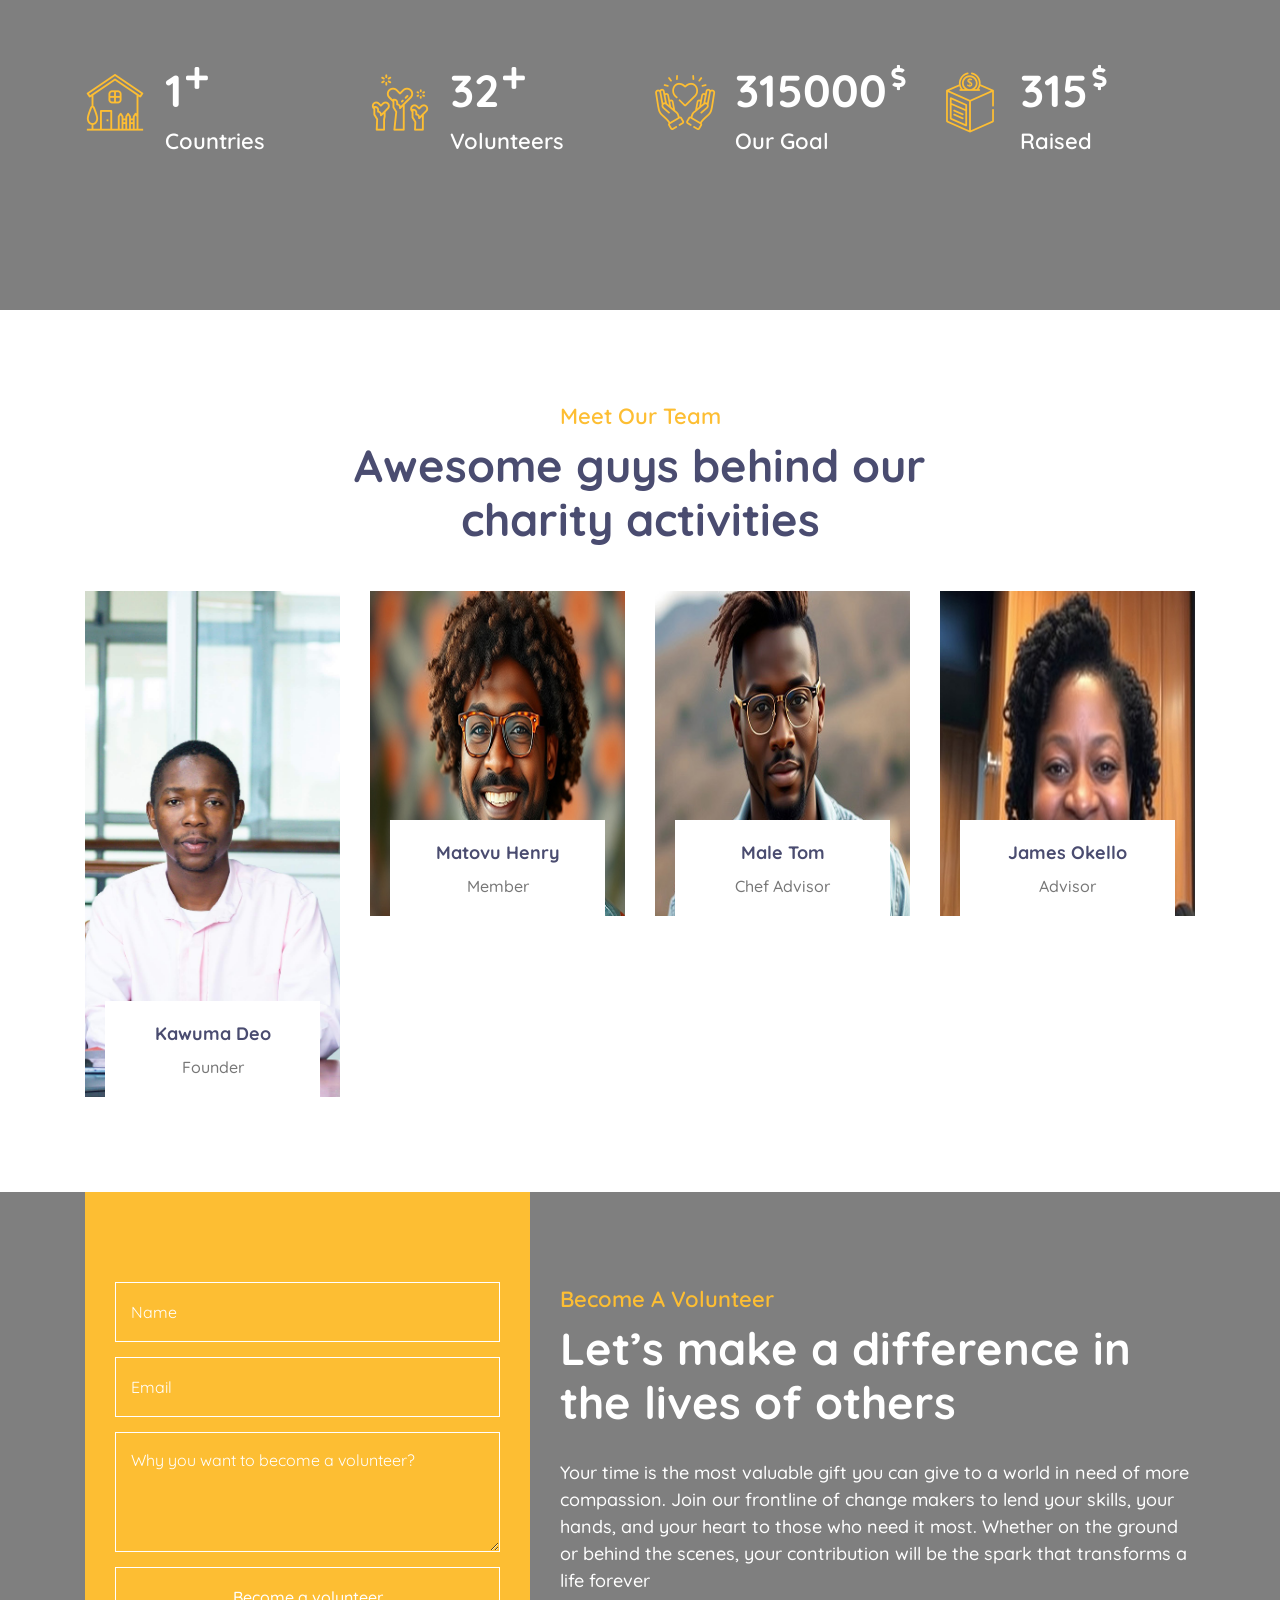
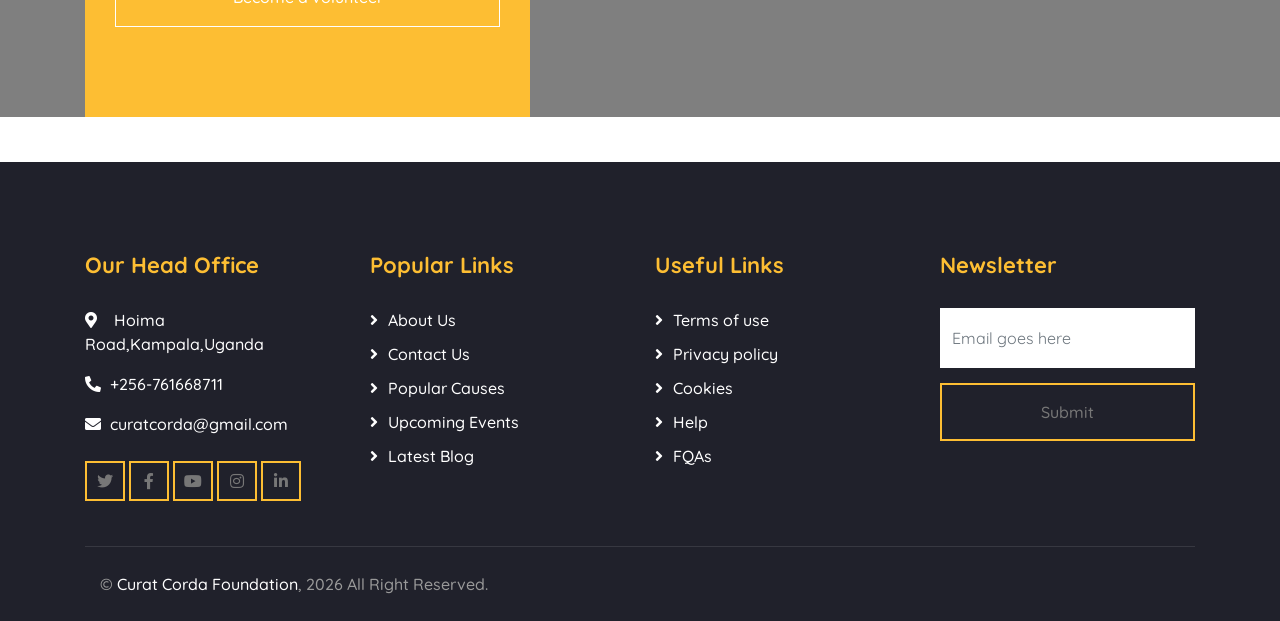
==== commit c5c9e765: "Update about.html" ====
--- a/about.html
+++ b/about.html
@@ -199,10 +199,10 @@
                     <div class="col-lg-3 col-md-6">
                         <div class="team-item">
                             <div class="team-img">
-                                <img src="img/team-1.jpg" alt="Team Image">
+                                <img src="img/me.jpg" alt="Team Image">
                             </div>
                             <div class="team-text">
-                                <h2>JOHN NTOGO</h2>
+                                <h2>Kawuma Deo</h2>
                                 <p>Founder </p>
                                 <div class="team-social">
                                     <a href=""><i class="fab fa-twitter"></i></a>
